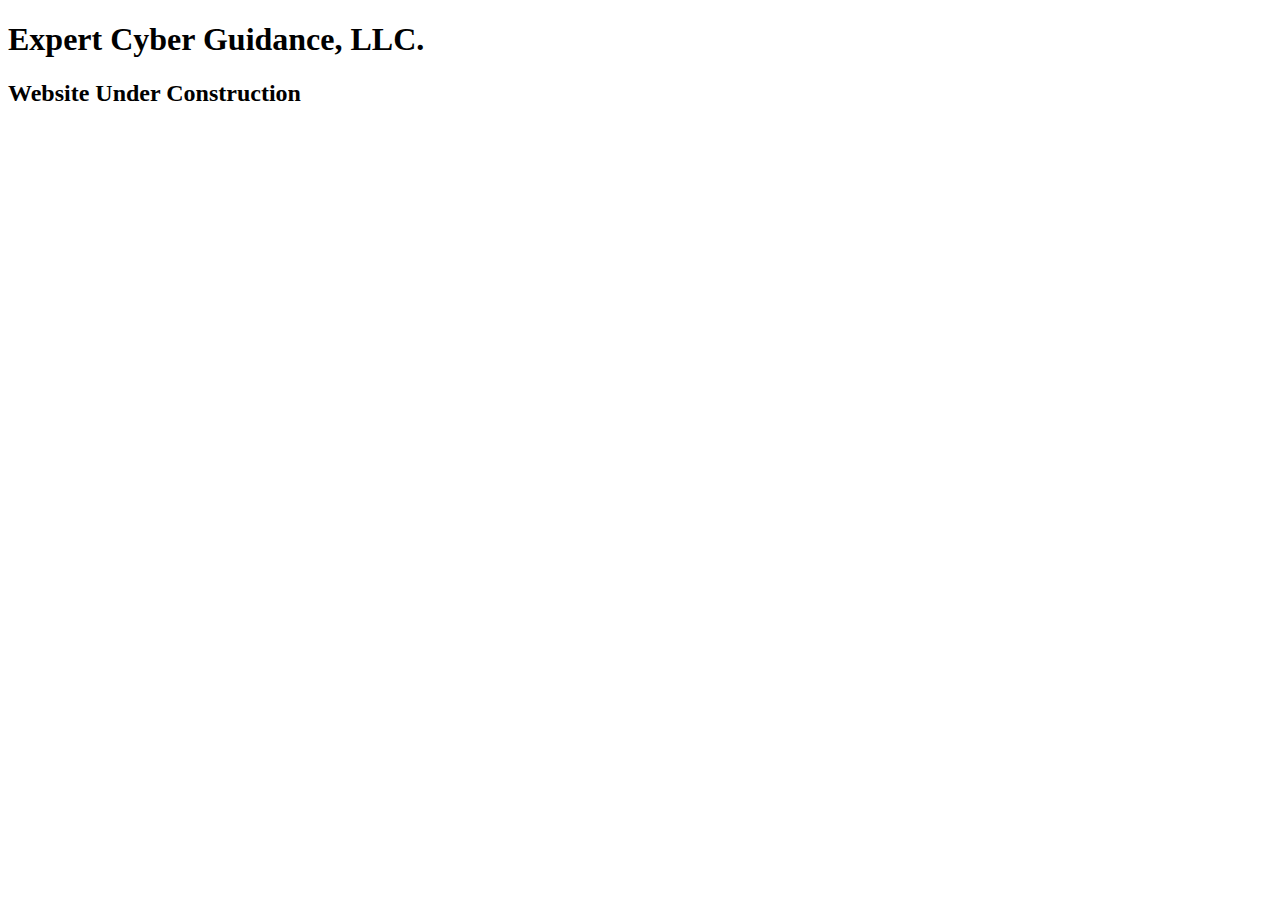
==== index.html @ 35cfee70 "Project Creation" ====
<!DOCTYPE html>
<html lang="en">
<head>
    <meta charset="UTF-8">
    <title>Expert Cyber Guidance</title>
</head>

<body>
<h1>Expert Cyber Guidance, LLC.</h1>
<h2>Website Under Construction</h2>

</body>
</html>
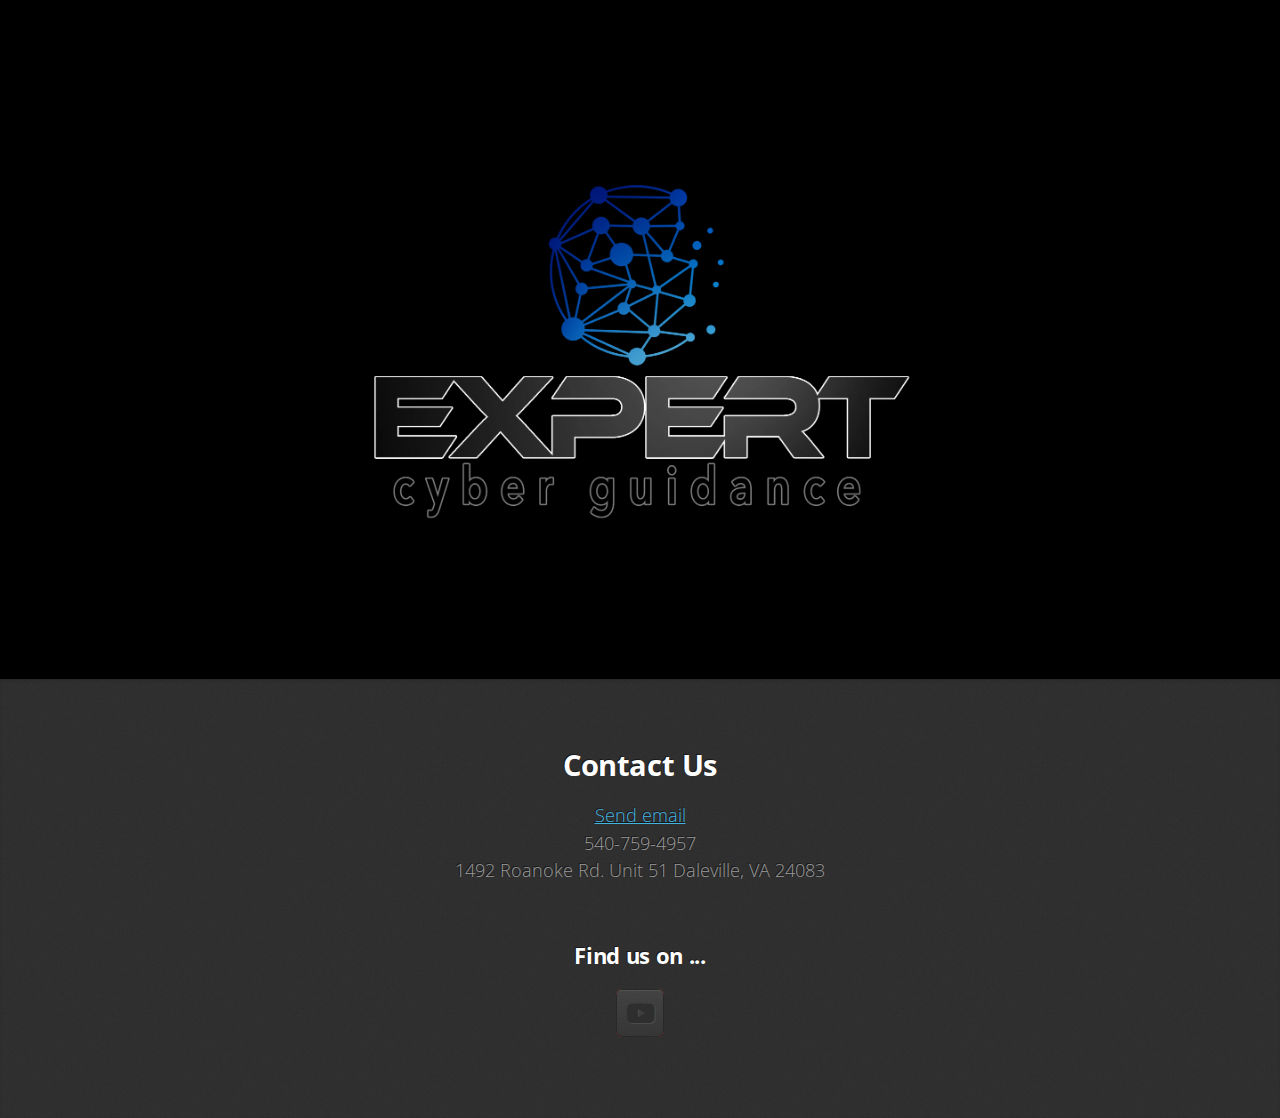
==== commit a9d28646: "Base page" ====
--- a/index.html
+++ b/index.html
@@ -1,13 +1,125 @@
-<!DOCTYPE html>
-<html lang="en">
-<head>
-    <meta charset="UTF-8">
-    <title>Expert Cyber Guidance</title>
-</head>
+<!DOCTYPE HTML>
 
-<body>
-<h1>Expert Cyber Guidance, LLC.</h1>
-<h2>Website Under Construction</h2>
+<html>
+	<head>
+		<title>Miniport by HTML5 UP</title>
+		<meta charset="utf-8" />
+		<meta name="viewport" content="width=device-width, initial-scale=1, user-scalable=no" />
+		<link rel="stylesheet" href="assets/css/main.css" />
+	</head>
+	<body class="is-preload" style="background-color:black">
 
-</body>
+		<!-- Nav -->
+<!--
+			<nav id="nav">
+				<ul class="container">
+					<li><a href="#top">Top</a></li>
+					<li><a href="#portfolio">Portfolio</a></li>
+					<li><a href="#contact">Contact</a></li>
+				</ul>
+			</nav>
+-->
+		<!-- Home -->
+			<article id="top" class="wrapper style1" style="background-color:black">
+
+				<div>
+					<div>
+						<span><img class="logo" src="images/ECG LOGO.png" alt=""/></span>
+						</div>
+					</div>
+				</div>
+			</article>
+
+		<!-- Portfolio
+			<article id="portfolio" class="wrapper style3">
+				<div class="container">
+					<header>
+						<h2>Our Services</h2>
+						<p>Proin odio consequat  sapien vestibulum consequat lorem dolore feugiat.</p>
+					</header>
+					<div class="row">
+						<div class="col-4 col-6-medium col-12-small">
+							<article class="box style2">
+								<a href="#" class="image featured"><img src="images/pic01.jpg" alt="" /></a>
+								<h3><a href="#">Magna feugiat</a></h3>
+								<p>Ornare nulla proin odio consequat.</p>
+							</article>
+						</div>
+						<div class="col-4 col-6-medium col-12-small">
+							<article class="box style2">
+								<a href="#" class="image featured"><img src="images/pic02.jpg" alt="" /></a>
+								<h3><a href="#">Veroeros primis</a></h3>
+								<p>Ornare nulla proin odio consequat.</p>
+							</article>
+						</div>
+						<div class="col-4 col-6-medium col-12-small">
+							<article class="box style2">
+								<a href="#" class="image featured"><img src="images/pic03.jpg" alt="" /></a>
+								<h3><a href="#">Lorem ipsum</a></h3>
+								<p>Ornare nulla proin odio consequat.</p>
+							</article>
+						</div>
+						<div class="col-4 col-6-medium col-12-small">
+							<article class="box style2">
+								<a href="#" class="image featured"><img src="images/pic04.jpg" alt="" /></a>
+								<h3><a href="#">Tempus dolore</a></h3>
+								<p>Ornare nulla proin odio consequat.</p>
+							</article>
+						</div>
+						<div class="col-4 col-6-medium col-12-small">
+							<article class="box style2">
+								<a href="#" class="image featured"><img src="images/pic05.jpg" alt="" /></a>
+								<h3><a href="#">Feugiat aliquam</a></h3>
+								<p>Ornare nulla proin odio consequat.</p>
+							</article>
+						</div>
+						<div class="col-4 col-6-medium col-12-small">
+							<article class="box style2">
+								<a href="#" class="image featured"><img src="images/pic06.jpg" alt="" /></a>
+								<h3><a href="#">Sed amet ornare</a></h3>
+								<p>Ornare nulla proin odio consequat.</p>
+							</article>
+						</div>
+					</div>
+					<footer>
+						<p>Lorem ipsum dolor sit sapien vestibulum ipsum primis?</p>
+					</footer>
+				</div>
+			</article>
+		-->
+		<!-- Contact -->
+			<article id="contact" class="wrapper style4">
+				<div class="container medium">
+					<header>
+						<h2>Contact Us</h2>
+						<p><a href="mailto:jamie@expertcyberguidance.com">Send email</a></p>
+						<p>540-759-4957</p>
+						<p>1492 Roanoke Rd. Unit 51 Daleville, VA 24083</p>
+					</header>
+				</div>
+
+						<div class="col-12">
+
+							<h3>Find us on ...</h3>
+							<ul class="social">
+							<!--
+								<li><a href="#" class="icon brands fa-twitter"><span class="label">Twitter</span></a></li>
+								<li><a href="#" class="icon brands fa-facebook-f"><span class="label">Facebook</span></a></li>
+								<li><a href="#" class="icon brands fa-linkedin-in"><span class="label">LinkedIn</span></a></li>
+							-->
+								<li><a href="https://www.youtube.com/channel/UCfuzb3WgeQIlKe7DHvBgZ2g" class="icon brands fa-youtube"><span class="label">YouTube</span></a></li>
+							</ul>
+
+						</div>
+			</article>
+
+		<!-- Scripts -->
+			<script src="assets/js/jquery.min.js"></script>
+			<script src="assets/js/jquery.scrolly.min.js"></script>
+			<script src="assets/js/browser.min.js"></script>
+			<script src="assets/js/breakpoints.min.js"></script>
+			<script src="assets/js/util.js"></script>
+			<script src="assets/js/main.js"></script>
+
+	</body>
 </html>--- a/assets/css/main.css
+++ b/assets/css/main.css
@@ -0,0 +1,2451 @@
+@import url("https://fonts.googleapis.com/css?family=Open+Sans:300,300italic,600,600italic,700");
+@import url("fontawesome-all.min.css");
+
+/*
+	Miniport by HTML5 UP
+	html5up.net | @ajlkn
+	Free for personal and commercial use under the CCA 3.0 license (html5up.net/license)
+*/
+
+html, body, div, span, applet, object,
+iframe, h1, h2, h3, h4, h5, h6, p, blockquote,
+pre, a, abbr, acronym, address, big, cite,
+code, del, dfn, em, img, ins, kbd, q, s, samp,
+small, strike, strong, sub, sup, tt, var, b,
+u, i, center, dl, dt, dd, ol, ul, li, fieldset,
+form, label, legend, table, caption, tbody,
+tfoot, thead, tr, th, td, article, aside,
+canvas, details, embed, figure, figcaption,
+footer, header, hgroup, menu, nav, output, ruby,
+section, summary, time, mark, audio, video {
+	margin: 0;
+	padding: 0;
+	border: 0;
+	font-size: 100%;
+	font: inherit;
+	vertical-align: baseline;}
+
+article, aside, details, figcaption, figure,
+footer, header, hgroup, menu, nav, section {
+	display: block;}
+
+body {
+	line-height: 1;
+}
+
+ol, ul {
+	list-style: none;
+}
+
+blockquote, q {
+	quotes: none;
+}
+
+	blockquote:before, blockquote:after, q:before, q:after {
+		content: '';
+		content: none;
+	}
+
+table {
+	border-collapse: collapse;
+	border-spacing: 0;
+}
+
+body {
+	-webkit-text-size-adjust: none;
+}
+
+mark {
+	background-color: transparent;
+	color: inherit;
+}
+
+input::-moz-focus-inner {
+	border: 0;
+	padding: 0;
+}
+
+input, select, textarea {
+	-moz-appearance: none;
+	-webkit-appearance: none;
+	-ms-appearance: none;
+	appearance: none;
+}
+
+/* Basic */
+
+	html {
+		box-sizing: border-box;
+	}
+
+	*, *:before, *:after {
+		box-sizing: inherit;
+	}
+
+	body {
+		padding-top: 3.5em;
+	}
+
+		body.is-preload *, body.is-preload *:before, body.is-preload *:after {
+			-moz-animation: none !important;
+			-webkit-animation: none !important;
+			-ms-animation: none !important;
+			animation: none !important;
+			-moz-transition: none !important;
+			-webkit-transition: none !important;
+			-ms-transition: none !important;
+			transition: none !important;
+		}
+
+	body, input, textarea, select {
+		font-family: 'Open Sans', sans-serif;
+		line-height: 1.85em;
+		color: #888;
+		font-weight: 300;
+		font-size: 13pt;
+	}
+
+	a {
+		-moz-transition: color .2s ease-in-out;
+		-webkit-transition: color .2s ease-in-out;
+		-ms-transition: color .2s ease-in-out;
+		transition: color .2s ease-in-out;
+		color: #43B3E0;
+		text-decoration: underline;
+	}
+
+		a:hover {
+			color: #43bff0 !important;
+		}
+
+		a img {
+			border: 0;
+		}
+
+	b, strong {
+		font-weight: 600;
+		color: #3e3e3e;
+	}
+
+	i, em {
+		font-style: italic;
+	}
+
+	sub {
+		position: relative;
+		top: 0.5em;
+		font-size: 0.8em;
+	}
+
+	sup {
+		position: relative;
+		top: -0.5em;
+		font-size: 0.8em;
+	}
+
+	blockquote {
+		border-left: solid 0.75em #eee;
+		padding: 1em 0 1em 1.5em;
+		font-style: italic;
+	}
+
+	h1, h2, h3, h4, h5, h6 {
+		color: #3e3e3e;
+		margin: 0 0 0.75em 0;
+	}
+
+	h1 a, h2 a, h3 a, h4 a, h5 a, h6 a {
+		text-decoration: none;
+		color: inherit;
+	}
+
+	h2, h3, h4, h5, h6 {
+		font-weight: 700;
+	}
+
+	h1 {
+		font-size: 3.25em;
+		letter-spacing: -0.025em;
+		font-weight: 300;
+	}
+
+		h1 strong {
+			font-weight: 700;
+		}
+
+	h2 {
+		font-size: 2em;
+		letter-spacing: -0.015em;
+	}
+
+	h3 {
+		font-size: 1.5em;
+		letter-spacing: -0.015em;
+	}
+
+	em, i {
+		font-style: italic;
+	}
+
+	br.clear {
+		clear: both;
+	}
+
+	hr {
+		border: 0;
+		border-top: solid 1px #444;
+		border-top-color: rgba(0, 0, 0, 0.35);
+		box-shadow: 0px 1px 0px 0px rgba(255, 255, 255, 0.1);
+		height: 1px;
+		margin: 3em 0;
+	}
+
+	p, ul, ol, dl, table {
+		margin-bottom: 2em;
+	}
+
+	header {
+		margin: 0 0 3em 0;
+	}
+
+		header > p {
+			font-size: 1.25em;
+			margin: 0;
+		}
+
+	footer {
+		margin: 3em 0 0 0;
+	}
+
+		footer > p {
+			font-size: 1.25em;
+		}
+
+/* Container */
+
+	.container {
+		margin: 0 auto;
+		max-width: calc(100% - 50px);
+		width: 1200px;
+	}
+
+		.container.medium {
+			width: 900px;
+		}
+
+		@media screen and (max-width: 1680px) {
+
+			.container {
+				width: 1200px;
+			}
+
+				.container.medium {
+					width: 900px;
+				}
+
+		}
+
+		@media screen and (max-width: 1280px) {
+
+			.container {
+				width: 960px;
+			}
+
+				.container.medium {
+					width: 720px;
+				}
+
+		}
+
+		@media screen and (max-width: 980px) {
+
+			.container {
+				width: 100%;
+			}
+
+				.container.medium {
+					width: 75%;
+				}
+
+		}
+
+		@media screen and (max-width: 736px) {
+
+			.container {
+				width: 100%;
+				max-width: calc(100% - 30px);
+			}
+
+				.container.medium {
+					width: 100%;
+				}
+
+		}
+
+/* Row */
+
+	.row {
+		display: flex;
+		flex-wrap: wrap;
+		box-sizing: border-box;
+		align-items: stretch;
+	}
+
+		.row > * {
+			box-sizing: border-box;
+		}
+
+		.row.gtr-uniform > * > :last-child {
+			margin-bottom: 0;
+		}
+
+		.row.aln-left {
+			justify-content: flex-start;
+		}
+
+		.row.aln-center {
+			justify-content: center;
+		}
+
+		.row.aln-right {
+			justify-content: flex-end;
+		}
+
+		.row.aln-top {
+			align-items: flex-start;
+		}
+
+		.row.aln-middle {
+			align-items: center;
+		}
+
+		.row.aln-bottom {
+			align-items: flex-end;
+		}
+
+		.row > .imp {
+			order: -1;
+		}
+
+		.row > .col-1 {
+			width: 8.33333%;
+		}
+
+		.row > .off-1 {
+			margin-left: 8.33333%;
+		}
+
+		.row > .col-2 {
+			width: 16.66667%;
+		}
+
+		.row > .off-2 {
+			margin-left: 16.66667%;
+		}
+
+		.row > .col-3 {
+			width: 25%;
+		}
+
+		.row > .off-3 {
+			margin-left: 25%;
+		}
+
+		.row > .col-4 {
+			width: 33.33333%;
+		}
+
+		.row > .off-4 {
+			margin-left: 33.33333%;
+		}
+
+		.row > .col-5 {
+			width: 41.66667%;
+		}
+
+		.row > .off-5 {
+			margin-left: 41.66667%;
+		}
+
+		.row > .col-6 {
+			width: 50%;
+		}
+
+		.row > .off-6 {
+			margin-left: 50%;
+		}
+
+		.row > .col-7 {
+			width: 58.33333%;
+		}
+
+		.row > .off-7 {
+			margin-left: 58.33333%;
+		}
+
+		.row > .col-8 {
+			width: 66.66667%;
+		}
+
+		.row > .off-8 {
+			margin-left: 66.66667%;
+		}
+
+		.row > .col-9 {
+			width: 75%;
+		}
+
+		.row > .off-9 {
+			margin-left: 75%;
+		}
+
+		.row > .col-10 {
+			width: 83.33333%;
+		}
+
+		.row > .off-10 {
+			margin-left: 83.33333%;
+		}
+
+		.row > .col-11 {
+			width: 91.66667%;
+		}
+
+		.row > .off-11 {
+			margin-left: 91.66667%;
+		}
+
+		.row > .col-12 {
+			width: 100%;
+		}
+
+		.row > .off-12 {
+			margin-left: 100%;
+		}
+
+		.row.gtr-0 {
+			margin-top: 0px;
+			margin-left: 0px;
+		}
+
+			.row.gtr-0 > * {
+				padding: 0px 0 0 0px;
+			}
+
+			.row.gtr-0.gtr-uniform {
+				margin-top: 0px;
+			}
+
+				.row.gtr-0.gtr-uniform > * {
+					padding-top: 0px;
+				}
+
+		.row.gtr-25 {
+			margin-top: -6.25px;
+			margin-left: -6.25px;
+		}
+
+			.row.gtr-25 > * {
+				padding: 6.25px 0 0 6.25px;
+			}
+
+			.row.gtr-25.gtr-uniform {
+				margin-top: -6.25px;
+			}
+
+				.row.gtr-25.gtr-uniform > * {
+					padding-top: 6.25px;
+				}
+
+		.row.gtr-50 {
+			margin-top: -12.5px;
+			margin-left: -12.5px;
+		}
+
+			.row.gtr-50 > * {
+				padding: 12.5px 0 0 12.5px;
+			}
+
+			.row.gtr-50.gtr-uniform {
+				margin-top: -12.5px;
+			}
+
+				.row.gtr-50.gtr-uniform > * {
+					padding-top: 12.5px;
+				}
+
+		.row {
+			margin-top: -25px;
+			margin-left: -25px;
+		}
+
+			.row > * {
+				padding: 25px 0 0 25px;
+			}
+
+			.row.gtr-uniform {
+				margin-top: -25px;
+			}
+
+				.row.gtr-uniform > * {
+					padding-top: 25px;
+				}
+
+		.row.gtr-150 {
+			margin-top: -37.5px;
+			margin-left: -37.5px;
+		}
+
+			.row.gtr-150 > * {
+				padding: 37.5px 0 0 37.5px;
+			}
+
+			.row.gtr-150.gtr-uniform {
+				margin-top: -37.5px;
+			}
+
+				.row.gtr-150.gtr-uniform > * {
+					padding-top: 37.5px;
+				}
+
+		.row.gtr-200 {
+			margin-top: -50px;
+			margin-left: -50px;
+		}
+
+			.row.gtr-200 > * {
+				padding: 50px 0 0 50px;
+			}
+
+			.row.gtr-200.gtr-uniform {
+				margin-top: -50px;
+			}
+
+				.row.gtr-200.gtr-uniform > * {
+					padding-top: 50px;
+				}
+
+		@media screen and (max-width: 1680px) {
+
+			.row {
+				display: flex;
+				flex-wrap: wrap;
+				box-sizing: border-box;
+				align-items: stretch;
+			}
+
+				.row > * {
+					box-sizing: border-box;
+				}
+
+				.row.gtr-uniform > * > :last-child {
+					margin-bottom: 0;
+				}
+
+				.row.aln-left {
+					justify-content: flex-start;
+				}
+
+				.row.aln-center {
+					justify-content: center;
+				}
+
+				.row.aln-right {
+					justify-content: flex-end;
+				}
+
+				.row.aln-top {
+					align-items: flex-start;
+				}
+
+				.row.aln-middle {
+					align-items: center;
+				}
+
+				.row.aln-bottom {
+					align-items: flex-end;
+				}
+
+				.row > .imp-xlarge {
+					order: -1;
+				}
+
+				.row > .col-1-xlarge {
+					width: 8.33333%;
+				}
+
+				.row > .off-1-xlarge {
+					margin-left: 8.33333%;
+				}
+
+				.row > .col-2-xlarge {
+					width: 16.66667%;
+				}
+
+				.row > .off-2-xlarge {
+					margin-left: 16.66667%;
+				}
+
+				.row > .col-3-xlarge {
+					width: 25%;
+				}
+
+				.row > .off-3-xlarge {
+					margin-left: 25%;
+				}
+
+				.row > .col-4-xlarge {
+					width: 33.33333%;
+				}
+
+				.row > .off-4-xlarge {
+					margin-left: 33.33333%;
+				}
+
+				.row > .col-5-xlarge {
+					width: 41.66667%;
+				}
+
+				.row > .off-5-xlarge {
+					margin-left: 41.66667%;
+				}
+
+				.row > .col-6-xlarge {
+					width: 50%;
+				}
+
+				.row > .off-6-xlarge {
+					margin-left: 50%;
+				}
+
+				.row > .col-7-xlarge {
+					width: 58.33333%;
+				}
+
+				.row > .off-7-xlarge {
+					margin-left: 58.33333%;
+				}
+
+				.row > .col-8-xlarge {
+					width: 66.66667%;
+				}
+
+				.row > .off-8-xlarge {
+					margin-left: 66.66667%;
+				}
+
+				.row > .col-9-xlarge {
+					width: 75%;
+				}
+
+				.row > .off-9-xlarge {
+					margin-left: 75%;
+				}
+
+				.row > .col-10-xlarge {
+					width: 83.33333%;
+				}
+
+				.row > .off-10-xlarge {
+					margin-left: 83.33333%;
+				}
+
+				.row > .col-11-xlarge {
+					width: 91.66667%;
+				}
+
+				.row > .off-11-xlarge {
+					margin-left: 91.66667%;
+				}
+
+				.row > .col-12-xlarge {
+					width: 100%;
+				}
+
+				.row > .off-12-xlarge {
+					margin-left: 100%;
+				}
+
+				.row.gtr-0 {
+					margin-top: 0px;
+					margin-left: 0px;
+				}
+
+					.row.gtr-0 > * {
+						padding: 0px 0 0 0px;
+					}
+
+					.row.gtr-0.gtr-uniform {
+						margin-top: 0px;
+					}
+
+						.row.gtr-0.gtr-uniform > * {
+							padding-top: 0px;
+						}
+
+				.row.gtr-25 {
+					margin-top: -6.25px;
+					margin-left: -6.25px;
+				}
+
+					.row.gtr-25 > * {
+						padding: 6.25px 0 0 6.25px;
+					}
+
+					.row.gtr-25.gtr-uniform {
+						margin-top: -6.25px;
+					}
+
+						.row.gtr-25.gtr-uniform > * {
+							padding-top: 6.25px;
+						}
+
+				.row.gtr-50 {
+					margin-top: -12.5px;
+					margin-left: -12.5px;
+				}
+
+					.row.gtr-50 > * {
+						padding: 12.5px 0 0 12.5px;
+					}
+
+					.row.gtr-50.gtr-uniform {
+						margin-top: -12.5px;
+					}
+
+						.row.gtr-50.gtr-uniform > * {
+							padding-top: 12.5px;
+						}
+
+				.row {
+					margin-top: -25px;
+					margin-left: -25px;
+				}
+
+					.row > * {
+						padding: 25px 0 0 25px;
+					}
+
+					.row.gtr-uniform {
+						margin-top: -25px;
+					}
+
+						.row.gtr-uniform > * {
+							padding-top: 25px;
+						}
+
+				.row.gtr-150 {
+					margin-top: -37.5px;
+					margin-left: -37.5px;
+				}
+
+					.row.gtr-150 > * {
+						padding: 37.5px 0 0 37.5px;
+					}
+
+					.row.gtr-150.gtr-uniform {
+						margin-top: -37.5px;
+					}
+
+						.row.gtr-150.gtr-uniform > * {
+							padding-top: 37.5px;
+						}
+
+				.row.gtr-200 {
+					margin-top: -50px;
+					margin-left: -50px;
+				}
+
+					.row.gtr-200 > * {
+						padding: 50px 0 0 50px;
+					}
+
+					.row.gtr-200.gtr-uniform {
+						margin-top: -50px;
+					}
+
+						.row.gtr-200.gtr-uniform > * {
+							padding-top: 50px;
+						}
+
+		}
+
+		@media screen and (max-width: 1280px) {
+
+			.row {
+				display: flex;
+				flex-wrap: wrap;
+				box-sizing: border-box;
+				align-items: stretch;
+			}
+
+				.row > * {
+					box-sizing: border-box;
+				}
+
+				.row.gtr-uniform > * > :last-child {
+					margin-bottom: 0;
+				}
+
+				.row.aln-left {
+					justify-content: flex-start;
+				}
+
+				.row.aln-center {
+					justify-content: center;
+				}
+
+				.row.aln-right {
+					justify-content: flex-end;
+				}
+
+				.row.aln-top {
+					align-items: flex-start;
+				}
+
+				.row.aln-middle {
+					align-items: center;
+				}
+
+				.row.aln-bottom {
+					align-items: flex-end;
+				}
+
+				.row > .imp-large {
+					order: -1;
+				}
+
+				.row > .col-1-large {
+					width: 8.33333%;
+				}
+
+				.row > .off-1-large {
+					margin-left: 8.33333%;
+				}
+
+				.row > .col-2-large {
+					width: 16.66667%;
+				}
+
+				.row > .off-2-large {
+					margin-left: 16.66667%;
+				}
+
+				.row > .col-3-large {
+					width: 25%;
+				}
+
+				.row > .off-3-large {
+					margin-left: 25%;
+				}
+
+				.row > .col-4-large {
+					width: 33.33333%;
+				}
+
+				.row > .off-4-large {
+					margin-left: 33.33333%;
+				}
+
+				.row > .col-5-large {
+					width: 41.66667%;
+				}
+
+				.row > .off-5-large {
+					margin-left: 41.66667%;
+				}
+
+				.row > .col-6-large {
+					width: 50%;
+				}
+
+				.row > .off-6-large {
+					margin-left: 50%;
+				}
+
+				.row > .col-7-large {
+					width: 58.33333%;
+				}
+
+				.row > .off-7-large {
+					margin-left: 58.33333%;
+				}
+
+				.row > .col-8-large {
+					width: 66.66667%;
+				}
+
+				.row > .off-8-large {
+					margin-left: 66.66667%;
+				}
+
+				.row > .col-9-large {
+					width: 75%;
+				}
+
+				.row > .off-9-large {
+					margin-left: 75%;
+				}
+
+				.row > .col-10-large {
+					width: 83.33333%;
+				}
+
+				.row > .off-10-large {
+					margin-left: 83.33333%;
+				}
+
+				.row > .col-11-large {
+					width: 91.66667%;
+				}
+
+				.row > .off-11-large {
+					margin-left: 91.66667%;
+				}
+
+				.row > .col-12-large {
+					width: 100%;
+				}
+
+				.row > .off-12-large {
+					margin-left: 100%;
+				}
+
+				.row.gtr-0 {
+					margin-top: 0px;
+					margin-left: 0px;
+				}
+
+					.row.gtr-0 > * {
+						padding: 0px 0 0 0px;
+					}
+
+					.row.gtr-0.gtr-uniform {
+						margin-top: 0px;
+					}
+
+						.row.gtr-0.gtr-uniform > * {
+							padding-top: 0px;
+						}
+
+				.row.gtr-25 {
+					margin-top: -6.25px;
+					margin-left: -6.25px;
+				}
+
+					.row.gtr-25 > * {
+						padding: 6.25px 0 0 6.25px;
+					}
+
+					.row.gtr-25.gtr-uniform {
+						margin-top: -6.25px;
+					}
+
+						.row.gtr-25.gtr-uniform > * {
+							padding-top: 6.25px;
+						}
+
+				.row.gtr-50 {
+					margin-top: -12.5px;
+					margin-left: -12.5px;
+				}
+
+					.row.gtr-50 > * {
+						padding: 12.5px 0 0 12.5px;
+					}
+
+					.row.gtr-50.gtr-uniform {
+						margin-top: -12.5px;
+					}
+
+						.row.gtr-50.gtr-uniform > * {
+							padding-top: 12.5px;
+						}
+
+				.row {
+					margin-top: -25px;
+					margin-left: -25px;
+				}
+
+					.row > * {
+						padding: 25px 0 0 25px;
+					}
+
+					.row.gtr-uniform {
+						margin-top: -25px;
+					}
+
+						.row.gtr-uniform > * {
+							padding-top: 25px;
+						}
+
+				.row.gtr-150 {
+					margin-top: -37.5px;
+					margin-left: -37.5px;
+				}
+
+					.row.gtr-150 > * {
+						padding: 37.5px 0 0 37.5px;
+					}
+
+					.row.gtr-150.gtr-uniform {
+						margin-top: -37.5px;
+					}
+
+						.row.gtr-150.gtr-uniform > * {
+							padding-top: 37.5px;
+						}
+
+				.row.gtr-200 {
+					margin-top: -50px;
+					margin-left: -50px;
+				}
+
+					.row.gtr-200 > * {
+						padding: 50px 0 0 50px;
+					}
+
+					.row.gtr-200.gtr-uniform {
+						margin-top: -50px;
+					}
+
+						.row.gtr-200.gtr-uniform > * {
+							padding-top: 50px;
+						}
+
+		}
+
+		@media screen and (max-width: 980px) {
+
+			.row {
+				display: flex;
+				flex-wrap: wrap;
+				box-sizing: border-box;
+				align-items: stretch;
+			}
+
+				.row > * {
+					box-sizing: border-box;
+				}
+
+				.row.gtr-uniform > * > :last-child {
+					margin-bottom: 0;
+				}
+
+				.row.aln-left {
+					justify-content: flex-start;
+				}
+
+				.row.aln-center {
+					justify-content: center;
+				}
+
+				.row.aln-right {
+					justify-content: flex-end;
+				}
+
+				.row.aln-top {
+					align-items: flex-start;
+				}
+
+				.row.aln-middle {
+					align-items: center;
+				}
+
+				.row.aln-bottom {
+					align-items: flex-end;
+				}
+
+				.row > .imp-medium {
+					order: -1;
+				}
+
+				.row > .col-1-medium {
+					width: 8.33333%;
+				}
+
+				.row > .off-1-medium {
+					margin-left: 8.33333%;
+				}
+
+				.row > .col-2-medium {
+					width: 16.66667%;
+				}
+
+				.row > .off-2-medium {
+					margin-left: 16.66667%;
+				}
+
+				.row > .col-3-medium {
+					width: 25%;
+				}
+
+				.row > .off-3-medium {
+					margin-left: 25%;
+				}
+
+				.row > .col-4-medium {
+					width: 33.33333%;
+				}
+
+				.row > .off-4-medium {
+					margin-left: 33.33333%;
+				}
+
+				.row > .col-5-medium {
+					width: 41.66667%;
+				}
+
+				.row > .off-5-medium {
+					margin-left: 41.66667%;
+				}
+
+				.row > .col-6-medium {
+					width: 50%;
+				}
+
+				.row > .off-6-medium {
+					margin-left: 50%;
+				}
+
+				.row > .col-7-medium {
+					width: 58.33333%;
+				}
+
+				.row > .off-7-medium {
+					margin-left: 58.33333%;
+				}
+
+				.row > .col-8-medium {
+					width: 66.66667%;
+				}
+
+				.row > .off-8-medium {
+					margin-left: 66.66667%;
+				}
+
+				.row > .col-9-medium {
+					width: 75%;
+				}
+
+				.row > .off-9-medium {
+					margin-left: 75%;
+				}
+
+				.row > .col-10-medium {
+					width: 83.33333%;
+				}
+
+				.row > .off-10-medium {
+					margin-left: 83.33333%;
+				}
+
+				.row > .col-11-medium {
+					width: 91.66667%;
+				}
+
+				.row > .off-11-medium {
+					margin-left: 91.66667%;
+				}
+
+				.row > .col-12-medium {
+					width: 100%;
+				}
+
+				.row > .off-12-medium {
+					margin-left: 100%;
+				}
+
+				.row.gtr-0 {
+					margin-top: 0px;
+					margin-left: 0px;
+				}
+
+					.row.gtr-0 > * {
+						padding: 0px 0 0 0px;
+					}
+
+					.row.gtr-0.gtr-uniform {
+						margin-top: 0px;
+					}
+
+						.row.gtr-0.gtr-uniform > * {
+							padding-top: 0px;
+						}
+
+				.row.gtr-25 {
+					margin-top: -6.25px;
+					margin-left: -6.25px;
+				}
+
+					.row.gtr-25 > * {
+						padding: 6.25px 0 0 6.25px;
+					}
+
+					.row.gtr-25.gtr-uniform {
+						margin-top: -6.25px;
+					}
+
+						.row.gtr-25.gtr-uniform > * {
+							padding-top: 6.25px;
+						}
+
+				.row.gtr-50 {
+					margin-top: -12.5px;
+					margin-left: -12.5px;
+				}
+
+					.row.gtr-50 > * {
+						padding: 12.5px 0 0 12.5px;
+					}
+
+					.row.gtr-50.gtr-uniform {
+						margin-top: -12.5px;
+					}
+
+						.row.gtr-50.gtr-uniform > * {
+							padding-top: 12.5px;
+						}
+
+				.row {
+					margin-top: -25px;
+					margin-left: -25px;
+				}
+
+					.row > * {
+						padding: 25px 0 0 25px;
+					}
+
+					.row.gtr-uniform {
+						margin-top: -25px;
+					}
+
+						.row.gtr-uniform > * {
+							padding-top: 25px;
+						}
+
+				.row.gtr-150 {
+					margin-top: -37.5px;
+					margin-left: -37.5px;
+				}
+
+					.row.gtr-150 > * {
+						padding: 37.5px 0 0 37.5px;
+					}
+
+					.row.gtr-150.gtr-uniform {
+						margin-top: -37.5px;
+					}
+
+						.row.gtr-150.gtr-uniform > * {
+							padding-top: 37.5px;
+						}
+
+				.row.gtr-200 {
+					margin-top: -50px;
+					margin-left: -50px;
+				}
+
+					.row.gtr-200 > * {
+						padding: 50px 0 0 50px;
+					}
+
+					.row.gtr-200.gtr-uniform {
+						margin-top: -50px;
+					}
+
+						.row.gtr-200.gtr-uniform > * {
+							padding-top: 50px;
+						}
+
+		}
+
+		@media screen and (max-width: 736px) {
+
+			.row {
+				display: flex;
+				flex-wrap: wrap;
+				box-sizing: border-box;
+				align-items: stretch;
+			}
+
+				.row > * {
+					box-sizing: border-box;
+				}
+
+				.row.gtr-uniform > * > :last-child {
+					margin-bottom: 0;
+				}
+
+				.row.aln-left {
+					justify-content: flex-start;
+				}
+
+				.row.aln-center {
+					justify-content: center;
+				}
+
+				.row.aln-right {
+					justify-content: flex-end;
+				}
+
+				.row.aln-top {
+					align-items: flex-start;
+				}
+
+				.row.aln-middle {
+					align-items: center;
+				}
+
+				.row.aln-bottom {
+					align-items: flex-end;
+				}
+
+				.row > .imp-small {
+					order: -1;
+				}
+
+				.row > .col-1-small {
+					width: 8.33333%;
+				}
+
+				.row > .off-1-small {
+					margin-left: 8.33333%;
+				}
+
+				.row > .col-2-small {
+					width: 16.66667%;
+				}
+
+				.row > .off-2-small {
+					margin-left: 16.66667%;
+				}
+
+				.row > .col-3-small {
+					width: 25%;
+				}
+
+				.row > .off-3-small {
+					margin-left: 25%;
+				}
+
+				.row > .col-4-small {
+					width: 33.33333%;
+				}
+
+				.row > .off-4-small {
+					margin-left: 33.33333%;
+				}
+
+				.row > .col-5-small {
+					width: 41.66667%;
+				}
+
+				.row > .off-5-small {
+					margin-left: 41.66667%;
+				}
+
+				.row > .col-6-small {
+					width: 50%;
+				}
+
+				.row > .off-6-small {
+					margin-left: 50%;
+				}
+
+				.row > .col-7-small {
+					width: 58.33333%;
+				}
+
+				.row > .off-7-small {
+					margin-left: 58.33333%;
+				}
+
+				.row > .col-8-small {
+					width: 66.66667%;
+				}
+
+				.row > .off-8-small {
+					margin-left: 66.66667%;
+				}
+
+				.row > .col-9-small {
+					width: 75%;
+				}
+
+				.row > .off-9-small {
+					margin-left: 75%;
+				}
+
+				.row > .col-10-small {
+					width: 83.33333%;
+				}
+
+				.row > .off-10-small {
+					margin-left: 83.33333%;
+				}
+
+				.row > .col-11-small {
+					width: 91.66667%;
+				}
+
+				.row > .off-11-small {
+					margin-left: 91.66667%;
+				}
+
+				.row > .col-12-small {
+					width: 100%;
+				}
+
+				.row > .off-12-small {
+					margin-left: 100%;
+				}
+
+				.row.gtr-0 {
+					margin-top: 0px;
+					margin-left: 0px;
+				}
+
+					.row.gtr-0 > * {
+						padding: 0px 0 0 0px;
+					}
+
+					.row.gtr-0.gtr-uniform {
+						margin-top: 0px;
+					}
+
+						.row.gtr-0.gtr-uniform > * {
+							padding-top: 0px;
+						}
+
+				.row.gtr-25 {
+					margin-top: -3.75px;
+					margin-left: -3.75px;
+				}
+
+					.row.gtr-25 > * {
+						padding: 3.75px 0 0 3.75px;
+					}
+
+					.row.gtr-25.gtr-uniform {
+						margin-top: -3.75px;
+					}
+
+						.row.gtr-25.gtr-uniform > * {
+							padding-top: 3.75px;
+						}
+
+				.row.gtr-50 {
+					margin-top: -7.5px;
+					margin-left: -7.5px;
+				}
+
+					.row.gtr-50 > * {
+						padding: 7.5px 0 0 7.5px;
+					}
+
+					.row.gtr-50.gtr-uniform {
+						margin-top: -7.5px;
+					}
+
+						.row.gtr-50.gtr-uniform > * {
+							padding-top: 7.5px;
+						}
+
+				.row {
+					margin-top: -15px;
+					margin-left: -15px;
+				}
+
+					.row > * {
+						padding: 15px 0 0 15px;
+					}
+
+					.row.gtr-uniform {
+						margin-top: -15px;
+					}
+
+						.row.gtr-uniform > * {
+							padding-top: 15px;
+						}
+
+				.row.gtr-150 {
+					margin-top: -22.5px;
+					margin-left: -22.5px;
+				}
+
+					.row.gtr-150 > * {
+						padding: 22.5px 0 0 22.5px;
+					}
+
+					.row.gtr-150.gtr-uniform {
+						margin-top: -22.5px;
+					}
+
+						.row.gtr-150.gtr-uniform > * {
+							padding-top: 22.5px;
+						}
+
+				.row.gtr-200 {
+					margin-top: -30px;
+					margin-left: -30px;
+				}
+
+					.row.gtr-200 > * {
+						padding: 30px 0 0 30px;
+					}
+
+					.row.gtr-200.gtr-uniform {
+						margin-top: -30px;
+					}
+
+						.row.gtr-200.gtr-uniform > * {
+							padding-top: 30px;
+						}
+
+		}
+
+/* Form */
+
+	form label {
+		color: #3e3e3e;
+		font-weight: 700;
+		display: block;
+		margin: 0 0 0.5em 0;
+	}
+
+	form input[type=text],
+	form input[type=email],
+	form input[type=password],
+	form select,
+	form textarea {
+		-moz-transition: background .2s ease-in-out, box-shadow .2s ease-in-out;
+		-webkit-transition: background .2s ease-in-out, box-shadow .2s ease-in-out;
+		-ms-transition: background .2s ease-in-out, box-shadow .2s ease-in-out;
+		transition: background .2s ease-in-out, box-shadow .2s ease-in-out;
+		-webkit-appearance: none;
+		display: block;
+		border: 0;
+		padding: 0.75em;
+		font-size: 1em;
+		border-radius: 8px;
+		border: solid 1px #ddd;
+		background: #fff;
+		color: #bbb;
+		box-shadow: inset 0px 2px 3px 1px rgba(0, 0, 0, 0.05), 0px 1px 0px 0px rgba(255, 255, 255, 0.025);
+		width: 100%;
+	}
+
+		form input[type=text]:focus,
+		form input[type=email]:focus,
+		form input[type=password]:focus,
+		form select:focus,
+		form textarea:focus {
+			background: #fafafa;
+			box-shadow: inset 0px 2px 5px 0px rgba(0, 0, 0, 0.05), 0px 1px 0px 0px rgba(255, 255, 255, 0.025), inset 0px 0px 2px 1px #43bff0;
+		}
+
+	form textarea {
+		height: 15em;
+	}
+
+	form .actions:last-child {
+		margin-bottom: 0;
+	}
+
+	form ::-webkit-input-placeholder {
+		color: #555 !important;
+	}
+
+	form :-moz-placeholder {
+		color: #555 !important;
+	}
+
+	form ::-moz-placeholder {
+		color: #555 !important;
+	}
+
+	form :-ms-input-placeholder {
+		color: #555 !important;
+	}
+
+	form ::-moz-focus-inner {
+		border: 0;
+	}
+
+/* Tables */
+
+	table {
+		width: 100%;
+	}
+
+		table.default {
+			width: 100%;
+		}
+
+			table.default tr {
+				border-top: solid 1px #eee;
+			}
+
+				table.default tr:first-child {
+					border-top: 0;
+				}
+
+			table.default td {
+				padding: 0.5em 1em 0.5em 1em;
+			}
+
+			table.default th {
+				text-align: left;
+				padding: 0.5em 1em 0.5em 1em;
+				font-weight: 600;
+				margin: 0 0 1em 0;
+			}
+
+			table.default thead {
+				background: #4f4f4f;
+				color: #fff;
+			}
+
+/* Section/Article */
+
+	section, article {
+		margin-bottom: 3em;
+	}
+
+	section > :last-child,
+	article > :last-child,
+	section:last-child,
+	article:last-child {
+		margin-bottom: 0;
+	}
+
+/* Image */
+
+	.image {
+		display: inline-block;
+		position: relative;
+	}
+
+		.image img {
+			display: block;
+			width: 100%;
+		}
+
+		.image.fit {
+			display: block;
+			width: 100%;
+		}
+
+		.image.featured {
+			display: block;
+			width: 100%;
+			margin: 0 0 2em 0;
+		}
+
+		.image.left {
+			float: left;
+			margin: 0 2em 2em 0;
+		}
+
+		.image.centered {
+			display: block;
+			margin: 0 0 2em 0;
+		}
+
+			.image.centered img {
+				margin: 0 auto;
+				width: auto;
+			}
+		.logo {
+              display: block;
+              margin-left: auto;
+              margin-right: auto;
+              width: 50%;
+        }
+
+/* Button */
+
+	input[type="button"],
+	input[type="submit"],
+	input[type="reset"],
+	button,
+	.button {
+		background-image: url("images/bg.png"), -moz-linear-gradient(top, rgba(0, 0, 0, 0), rgba(0, 0, 0, 0.2));
+		background-image: url("images/bg.png"), -webkit-linear-gradient(top, rgba(0, 0, 0, 0), rgba(0, 0, 0, 0.2));
+		background-image: url("images/bg.png"), -ms-linear-gradient(top, rgba(0, 0, 0, 0), rgba(0, 0, 0, 0.2));
+		background-image: url("images/bg.png"), linear-gradient(top, rgba(0, 0, 0, 0), rgba(0, 0, 0, 0.2));
+		-moz-transition: background-color .2s ease-in-out;
+		-webkit-transition: background-color .2s ease-in-out;
+		-ms-transition: background-color .2s ease-in-out;
+		transition: background-color .2s ease-in-out;
+		-webkit-appearance: none;
+		position: relative;
+		display: inline-block;
+		color: #fff !important;
+		text-decoration: none;
+		font-weight: 700;
+		border: 0;
+		outline: 0;
+		cursor: pointer;
+		border-radius: 8px;
+		text-shadow: -1px -1px 0.5px rgba(0, 0, 0, 0.5);
+		overflow: hidden;
+		box-shadow: inset 0px 0px 0px 1px rgba(0, 0, 0, 0.5), inset 0px 2px 1px 0px rgba(255, 255, 255, 0.75);
+		background-color: #43B3E0;
+		padding: 1em 2.35em 1em 2.35em;
+		font-size: 1.1em;
+		max-width: 24em;
+	}
+
+		input[type="button"]:hover,
+		input[type="submit"]:hover,
+		input[type="reset"]:hover,
+		button:hover,
+		.button:hover {
+			background-color: #43bff0;
+			color: #fff !important;
+		}
+
+		input[type="button"]:active,
+		input[type="submit"]:active,
+		input[type="reset"]:active,
+		button:active,
+		.button:active {
+			background-color: #3BA8D3;
+			top: 1px;
+		}
+
+		input[type="button"].large,
+		input[type="submit"].large,
+		input[type="reset"].large,
+		button.large,
+		.button.large {
+			font-size: 1.5em;
+			letter-spacing: -0.025em;
+		}
+
+		input[type="button"].alt,
+		input[type="submit"].alt,
+		input[type="reset"].alt,
+		button.alt,
+		.button.alt {
+			background-color: #444;
+			box-shadow: inset 0px 0px 0px 1px #242424, inset 0px 2px 1px 0px rgba(255, 255, 255, 0.2);
+		}
+
+			input[type="button"].alt:hover,
+			input[type="submit"].alt:hover,
+			input[type="reset"].alt:hover,
+			button.alt:hover,
+			.button.alt:hover {
+				background-color: #4f4f4f;
+				color: #fff !important;
+			}
+
+			input[type="button"].alt:active,
+			input[type="submit"].alt:active,
+			input[type="reset"].alt:active,
+			button.alt:active,
+			.button.alt:active {
+				background-color: #3f3f3f;
+			}
+
+/* List */
+
+	ul {
+		list-style: disc;
+		padding-left: 1em;
+	}
+
+		ul li {
+			padding-left: 0.5em;
+		}
+
+	ol {
+		list-style: decimal;
+		padding-left: 1.25em;
+	}
+
+		ol li {
+			padding-left: 0.25em;
+		}
+
+/* Social */
+
+	ul.social {
+		cursor: default;
+		margin: 0;
+		list-style: none;
+		padding-left: 0;
+	}
+
+		ul.social li {
+			position: relative;
+			display: inline-block;
+			margin: 0.25em;
+			top: 0;
+			padding-left: 0;
+		}
+
+			ul.social li a {
+				-moz-transition: top .2s ease-in-out;
+				-webkit-transition: top .2s ease-in-out;
+				-ms-transition: top .2s ease-in-out;
+				transition: top .2s ease-in-out;
+				display: block;
+				width: 48px;
+				height: 48px;
+				border-radius: 6px;
+				top: 0;
+				position: relative;
+			}
+
+				ul.social li a:before {
+					background-image: url("images/bg.png"), -moz-linear-gradient(top, rgba(0, 0, 0, 0), rgba(0, 0, 0, 0.2));
+					background-image: url("images/bg.png"), -webkit-linear-gradient(top, rgba(0, 0, 0, 0), rgba(0, 0, 0, 0.2));
+					background-image: url("images/bg.png"), -ms-linear-gradient(top, rgba(0, 0, 0, 0), rgba(0, 0, 0, 0.2));
+					background-image: url("images/bg.png"), linear-gradient(top, rgba(0, 0, 0, 0), rgba(0, 0, 0, 0.2));
+					-moz-transition: background-color .2s ease-in-out;
+					-webkit-transition: background-color .2s ease-in-out;
+					-ms-transition: background-color .2s ease-in-out;
+					transition: background-color .2s ease-in-out;
+					background-color: #444;
+					border-radius: 6px;
+					box-shadow: inset 0px 0px 0px 1px #282828, inset 0px 2px 1px 0px rgba(255, 255, 255, 0.1);
+					color: #2E2E2E !important;
+					display: block;
+					font-size: 26px;
+					height: 48px;
+					line-height: 48px;
+					text-align: center;
+					outline: 0;
+					overflow: hidden;
+					text-shadow: 1px 1px 0px rgba(255, 255, 255, 0.1);
+					width: 48px;
+				}
+
+				ul.social li a.fa-twitter {
+					background-color: #2DAAE4;
+				}
+
+				ul.social li a.fa-facebook-f {
+					background-color: #3C5A98;
+				}
+
+				ul.social li a.fa-dribbble {
+					background-color: #C4376B;
+				}
+
+				ul.social li a.fa-linkedin-in {
+					background-color: #006599;
+				}
+
+				ul.social li a.fa-tumblr {
+					background-color: #51718A;
+				}
+
+				ul.social li a.fa-google-plus {
+					background-color: #DA2713;
+				}
+
+				ul.social li a.fa-github {
+					background-color: #FAFAFA;
+				}
+
+				ul.social li a.fa-rss {
+					background-color: #F2600B;
+				}
+
+				ul.social li a.fa-instagram {
+					background-color: #E0D7C8;
+				}
+
+				ul.social li a.fa-foursquare {
+					background-color: #39A3D4;
+				}
+
+				ul.social li a.fa-skype {
+					background-color: #10BEF1;
+				}
+
+				ul.social li a.fa-soundcloud {
+					background-color: #FE5419;
+				}
+
+				ul.social li a.fa-youtube {
+					background-color: #BF2E25;
+				}
+
+				ul.social li a.fa-blogger {
+					background-color: #FF6501;
+				}
+
+				ul.social li a.fa-flickr {
+					background-color: #0062DB;
+				}
+
+				ul.social li a.fa-vimeo {
+					background-color: #4C8AB0;
+				}
+
+				ul.social li a:hover {
+					top: -5px;
+				}
+
+					ul.social li a:hover:before {
+						background-color: transparent;
+					}
+
+/* Actions */
+
+	ul.actions {
+		list-style: none;
+		padding-left: 0;
+	}
+
+		ul.actions li {
+			display: inline-block;
+			margin: 0 0 0 1em;
+			padding-left: 0;
+		}
+
+			ul.actions li:first-child {
+				margin-left: 0;
+			}
+
+/* Box */
+
+	.box {
+		background: #fff;
+		box-shadow: inset 0px 0px 0px 1px rgba(0, 0, 0, 0.15), 0px 2px 3px 0px rgba(0, 0, 0, 0.1);
+		text-align: center;
+		padding: 2em;
+	}
+
+		.box.style1 {
+			padding: 3em 2em 3.5em 2em;
+		}
+
+			.box.style1 h3 {
+				margin-bottom: 0.5em;
+			}
+
+		.box.style2 h3 {
+			margin-bottom: 0.25em;
+		}
+
+		.box.style2 .image {
+			position: relative;
+			left: 2em;
+			top: 2em;
+			margin: -4em 0 4em -4em;
+			width: auto;
+		}
+
+/* Icons */
+
+	.icon {
+		text-decoration: none;
+		text-decoration: none;
+	}
+
+		.icon:before {
+			-moz-osx-font-smoothing: grayscale;
+			-webkit-font-smoothing: antialiased;
+			display: inline-block;
+			font-style: normal;
+			font-variant: normal;
+			text-rendering: auto;
+			line-height: 1;
+			text-transform: none !important;
+			font-family: 'Font Awesome 5 Free';
+			font-weight: 400;
+		}
+
+		.icon:before {
+			font-size: 1.25em;
+		}
+
+		.icon > .label {
+			display: none;
+		}
+
+		.icon.solid:before {
+			font-weight: 900;
+		}
+
+		.icon.brands:before {
+			font-family: 'Font Awesome 5 Brands';
+		}
+
+		.icon.featured {
+			color: #EA8A95;
+			display: block;
+			margin: 0 0 1.5em 0;
+			cursor: default;
+		}
+
+			.icon.featured:before {
+				font-size: 6em;
+			}
+
+/* Wrappers */
+
+	.wrapper {
+		background-image: url("images/bg.png");
+		box-shadow: inset 0px 1px 0px 0px rgba(0, 0, 0, 0.05), inset 0px 2px 3px 0px rgba(0, 0, 0, 0.1);
+		padding: 8em 0 8em 0;
+		text-align: center;
+	}
+
+		.wrapper.style1 {
+			background-image: none;
+			background-color: #fff;
+		}
+
+		.wrapper.style2 {
+			background-color: #fafafa;
+			text-shadow: 1px 1px 0px #fff;
+		}
+
+		.wrapper.style3 {
+			background-color: #f4f4f4;
+			text-shadow: 1px 1px 0px #fff;
+		}
+
+		.wrapper.style4 {
+			background-color: #303030;
+			color: #999;
+			text-shadow: -1px -1px 0px #181818;
+		}
+
+			.wrapper.style4 h1, .wrapper.style4 h2, .wrapper.style4 h3, .wrapper.style4 h4, .wrapper.style4 h5, .wrapper.style4 h6 {
+				color: #fff;
+			}
+
+			.wrapper.style4 form input[type=text],
+			.wrapper.style4 form input[type=password],
+			.wrapper.style4 form select,
+			.wrapper.style4 form textarea {
+				border: none;
+				background: #282828;
+			}
+
+				.wrapper.style4 form input[type=text]:focus,
+				.wrapper.style4 form input[type=password]:focus,
+				.wrapper.style4 form select:focus,
+				.wrapper.style4 form textarea:focus {
+					background: #252525;
+				}
+
+/* Nav */
+
+	#nav {
+		background-color: #282828;
+		text-align: center;
+		position: fixed;
+		left: 0;
+		top: 0;
+		width: 100%;
+		z-index: 10000;
+		cursor: default;
+		height: 3.5em;
+		line-height: 3.5em;
+	}
+
+		#nav ul {
+			margin-bottom: 0;
+			list-style: none;
+			padding-left: 0;
+		}
+
+		#nav li {
+			display: inline-block;
+			padding-left: 0;
+		}
+
+		#nav a {
+			-moz-transition: background-color .2s ease-in-out;
+			-webkit-transition: background-color .2s ease-in-out;
+			-ms-transition: background-color .2s ease-in-out;
+			transition: background-color .2s ease-in-out;
+			position: relative;
+			display: block;
+			color: #fff;
+			text-decoration: none;
+			outline: 0;
+			font-weight: 600;
+			border-radius: 8px;
+			color: #fff;
+			height: 2.5em;
+			line-height: 2.5em;
+			padding: 0 1.25em;
+		}
+
+			#nav a:hover {
+				color: #fff !important;
+				background: #383838;
+			}
+
+			#nav a.active {
+				background: #484848;
+			}
+
+				#nav a.active:before {
+					content: '';
+					display: block;
+					position: absolute;
+					bottom: -0.6em;
+					left: 50%;
+					margin-left: -0.75em;
+					border-left: solid 0.75em transparent;
+					border-right: solid 0.75em transparent;
+					border-top: solid 0.6em #282828;
+				}
+
+/* Articles */
+
+	body > article {
+		margin-bottom: 0;
+	}
+
+	#top {
+		padding: 10em 0 10em 0;
+		text-align: left;
+	}
+
+		#top .image {
+			border-radius: 100%;
+			width: 20em;
+			height: 20em;
+			margin: 0;
+		}
+
+			#top .image img {
+				border-radius: 100%;
+			}
+
+		#top h1 {
+			margin-top: 0.35em;
+		}
+
+		#top p {
+			font-size: 1.5em;
+			line-height: 1.75em;
+		}
+
+			#top p a {
+				color: inherit;
+			}
+
+	#contact footer {
+		font-size: 0.9em;
+	}
+
+/* Copyright */
+
+	#copyright {
+		color: #666;
+		font-size: 1em;
+		line-height: 1em;
+		list-style: none;
+		padding-left: 0;
+		margin-bottom: 0;
+	}
+
+		#copyright li {
+			display: inline-block;
+			border-left: solid 1px rgba(0, 0, 0, 0.5);
+			box-shadow: -1px 0px 0px 0px rgba(255, 255, 255, 0.1);
+			padding: 0 0 0 1em;
+			margin: 0 0 0 1em;
+		}
+
+			#copyright li:first-child {
+				border: 0;
+				box-shadow: none;
+				padding-left: 0;
+				margin-left: 0;
+			}
+
+		#copyright a {
+			-moz-transition: color .2s ease-in-out;
+			-webkit-transition: color .2s ease-in-out;
+			-ms-transition: color .2s ease-in-out;
+			transition: color .2s ease-in-out;
+			color: inherit;
+		}
+
+			#copyright a:hover {
+				color: #777;
+			}
+
+/* Large */
+
+	@media screen and (max-width: 1280px) {
+
+		/* Basic */
+
+			body {
+				font-size: 11pt;
+			}
+
+			input, textarea, select {
+				font-size: 11pt;
+			}
+
+			header {
+				margin: 0 0 4em 0;
+			}
+
+		/* Wrappers */
+
+			.wrapper {
+				padding: 5em 0 5em 0;
+				text-align: center;
+			}
+
+				.wrapper.style4 .row-special {
+					margin: 2em 0 0 0;
+					padding: 2em 0 2em 0;
+				}
+
+		/* Articles */
+
+			#top {
+				padding: 8em 0;
+			}
+
+				#top .image {
+					width: 24em;
+					height: 24em;
+					margin: 0;
+				}
+
+	}
+
+/* Medium */
+
+	@media screen and (max-width: 980px) {
+
+		/* Articles */
+
+			#top {
+				text-align: center;
+				padding: 5em 0;
+			}
+
+				#top .image {
+					margin: 0 auto 2em auto;
+				}
+
+	}
+
+/* Small */
+
+	@media screen and (max-width: 736px) {
+
+		/* Basic */
+
+			body {
+				padding-top: 44px;
+			}
+
+			body, input, textarea, select {
+				line-height: 1.75em;
+				font-size: 10pt;
+				letter-spacing: 0;
+			}
+
+			h1, h2, h3, h4, h5, h6 {
+				font-size: 1.25em;
+				margin: 0 0 0.4em 0;
+			}
+
+			h1 {
+				font-size: 2.25em;
+				line-height: 1.25em;
+			}
+
+			header {
+				margin: 0 0 2em 0;
+			}
+
+				header > p {
+					font-size: 1.25em;
+				}
+
+			footer {
+				margin: 2.5em 0 0 0;
+			}
+
+				footer > p {
+					font-size: 1.25em;
+				}
+
+			hr {
+				margin: 1.5em 0 2em 0;
+			}
+
+		/* Section/Article */
+
+			section, article {
+				clear: both;
+			}
+
+		/* Button */
+
+			input[type="button"],
+			input[type="submit"],
+			input[type="reset"],
+			button,
+			.button {
+				text-align: center;
+				font-size: 1.2em;
+				width: 100%;
+				padding: 1em 0 1em 0;
+			}
+
+				input[type="button"].large,
+				input[type="submit"].large,
+				input[type="reset"].large,
+				button.large,
+				.button.large {
+					font-size: 1.2em;
+					letter-spacing: 0;
+				}
+
+		/* Social */
+
+			ul.social {
+				padding: 1em 0.5em 0 0.5em;
+			}
+
+				ul.social li {
+					margin: 0.5em 0.5em 0.5em 0.5em;
+				}
+
+					ul.social li a {
+						top: 0 !important;
+					}
+
+						ul.social li a:before {
+							background-color: transparent !important;
+						}
+
+		/* Actions */
+
+			ul.actions {
+				margin: 0;
+			}
+
+				ul.actions li {
+					display: block;
+					margin: 15px 0 0 0;
+				}
+
+					ul.actions li:first-child {
+						margin-top: 0;
+					}
+
+		/* Box */
+
+			.box {
+				padding: 30px 20px 30px 20px;
+				margin: 0 0 20px 0 !important;
+			}
+
+				.box h3 {
+					margin-bottom: 0.25em;
+				}
+
+				.box .image.centered {
+					margin-bottom: 1em;
+				}
+
+				.box .image.featured {
+					position: relative;
+					left: 20px;
+					top: 20px;
+					margin: -50px 0 50px -40px;
+					width: auto;
+				}
+
+				.box.style1 {
+					max-width: 32em;
+					margin-left: auto !important;
+					margin-right: auto !important;
+				}
+
+				.box.style2 {
+					max-width: 32em;
+					margin-left: auto !important;
+					margin-right: auto !important;
+				}
+
+		/* Wrappers */
+
+			.wrapper {
+				padding: 3em 0;
+				text-align: center;
+			}
+
+		/* Nav */
+
+			#nav {
+				height: 44px;
+				line-height: 44px;
+			}
+
+				#nav a {
+					padding: 0 0.75em;
+					height: inherit;
+					line-height: inherit;
+					border-radius: 0;
+				}
+
+					#nav a:hover {
+						background-color: transparent;
+					}
+
+		/* Articles */
+
+			#top {
+				padding: 3em 0;
+			}
+
+				#top .image {
+					width: 15em;
+					height: 15em;
+					margin-bottom: 0;
+				}
+
+				#top p {
+					font-size: 1em;
+				}
+
+			#contact footer {
+				margin: 0;
+			}
+
+		/* Copyright */
+
+			#copyright {
+				font-size: 1em;
+				margin: 0;
+			}
+
+				#copyright li {
+					display: block;
+					margin: 1em 0 0 0;
+					padding: 0;
+					box-shadow: none;
+					border-left: 0;
+				}
+
+					#copyright li:first-child {
+						margin-top: 0;
+					}
+
+	}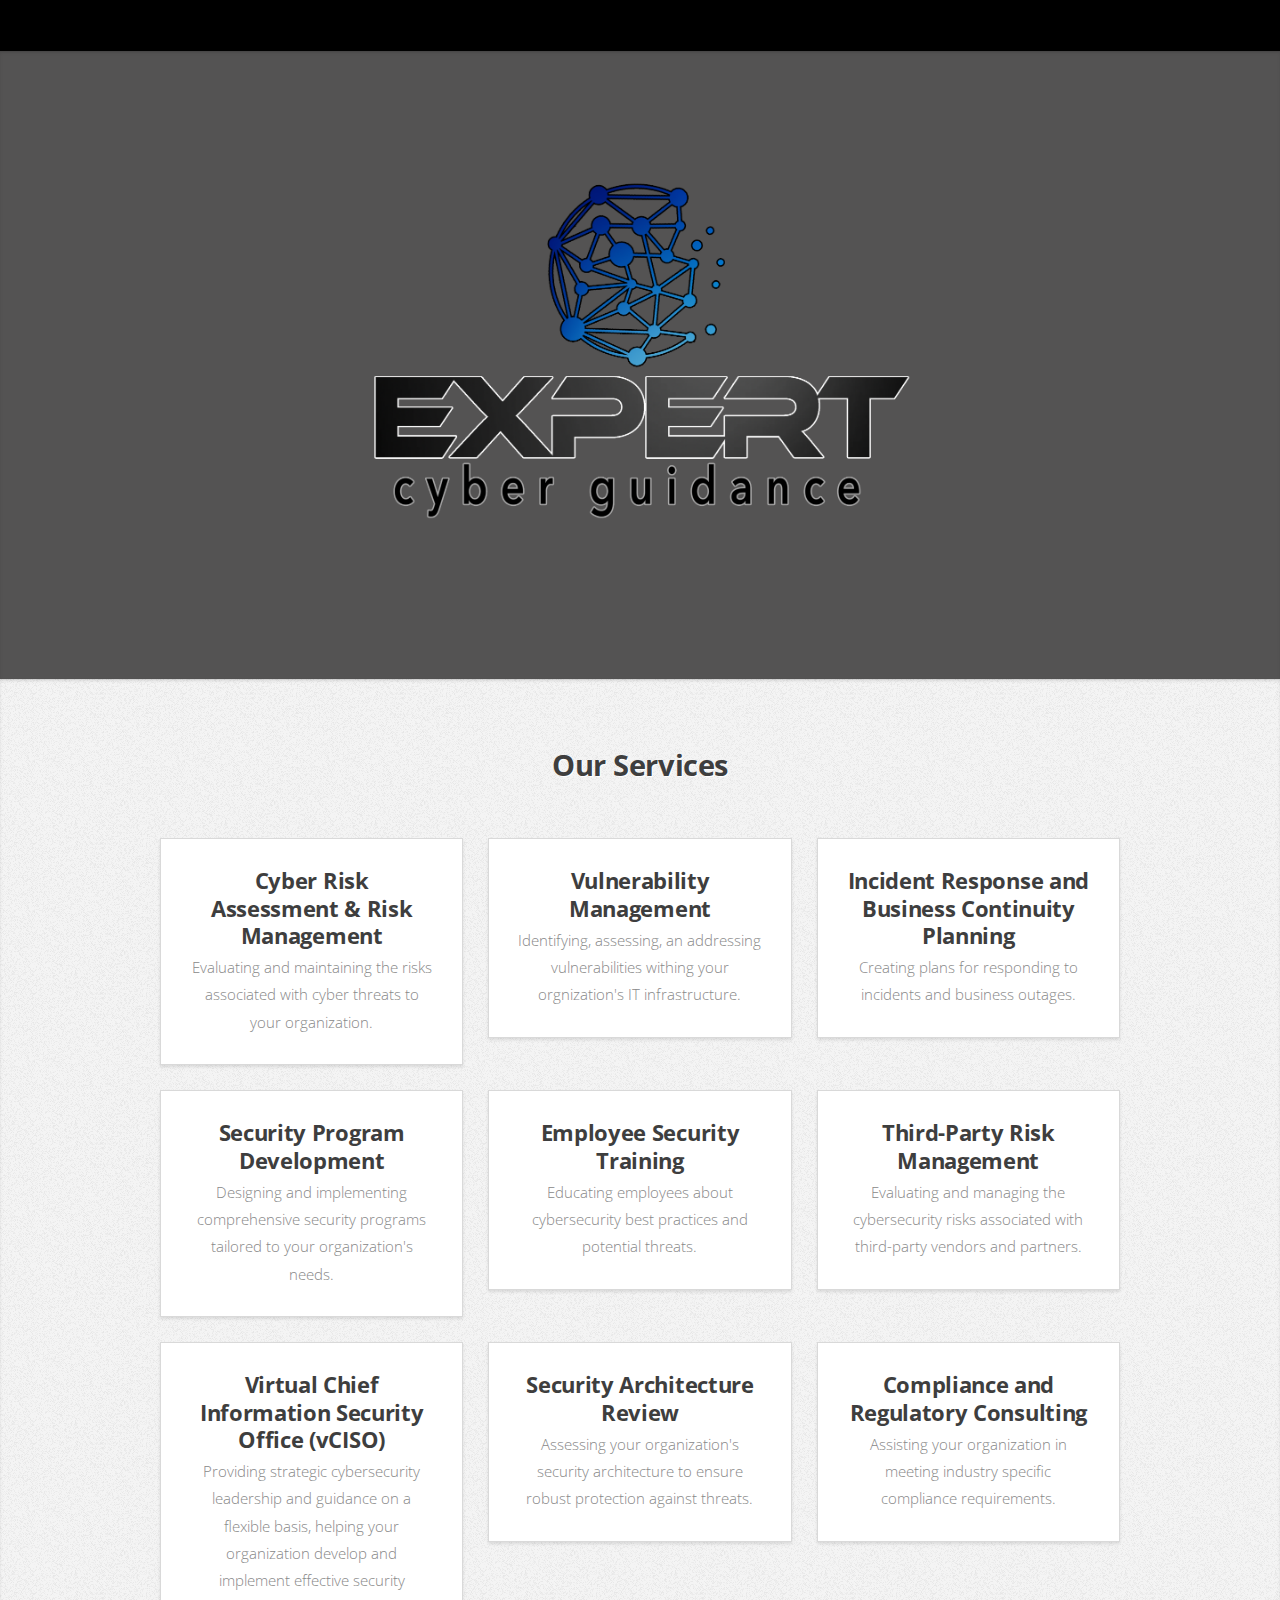
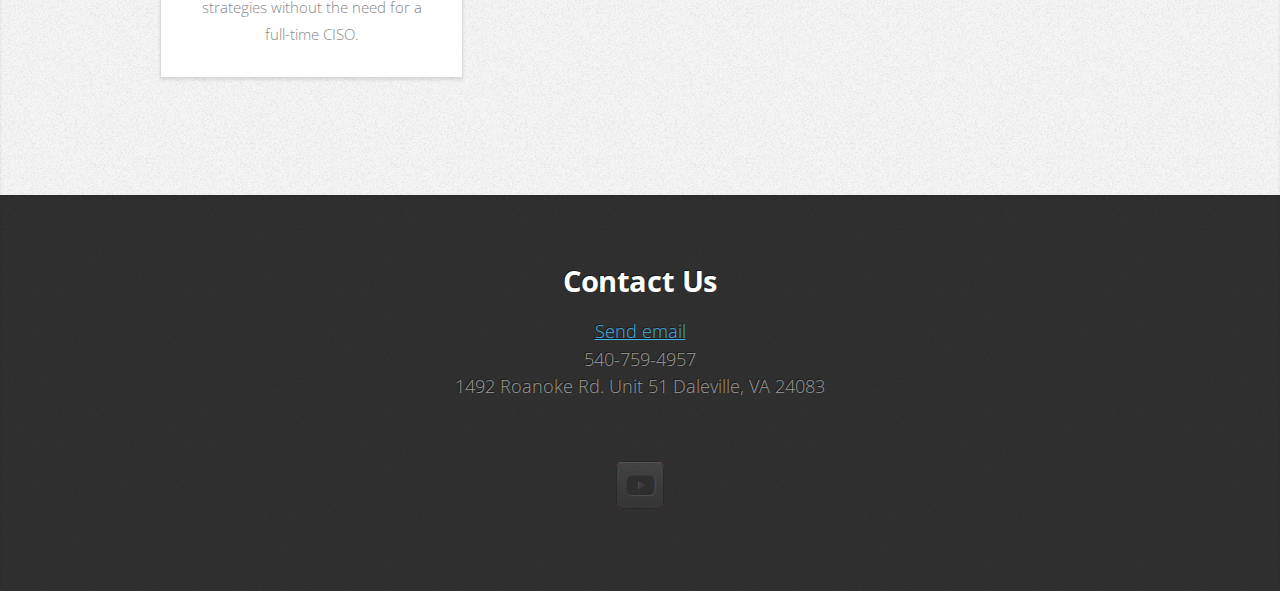
==== commit eeac3448: "Updated HTML Title" ====
--- a/index.html
+++ b/index.html
@@ -2,7 +2,7 @@
 
 <html>
 	<head>
-		<title>Miniport by HTML5 UP</title>
+		<title>Expert Cyber Guidance, LLC</title>
 		<meta charset="utf-8" />
 		<meta name="viewport" content="width=device-width, initial-scale=1, user-scalable=no" />
 		<link rel="stylesheet" href="assets/css/main.css" />
@@ -20,7 +20,7 @@
 			</nav>
 -->
 		<!-- Home -->
-			<article id="top" class="wrapper style1" style="background-color:black">
+			<article id="top" class="wrapper style1" style="background-color:#545353">
 
 				<div>
 					<div>
@@ -30,63 +30,94 @@
 				</div>
 			</article>
 
-		<!-- Portfolio
+		<!-- Portfolio -->
 			<article id="portfolio" class="wrapper style3">
 				<div class="container">
 					<header>
 						<h2>Our Services</h2>
-						<p>Proin odio consequat  sapien vestibulum consequat lorem dolore feugiat.</p>
 					</header>
 					<div class="row">
 						<div class="col-4 col-6-medium col-12-small">
 							<article class="box style2">
-								<a href="#" class="image featured"><img src="images/pic01.jpg" alt="" /></a>
-								<h3><a href="#">Magna feugiat</a></h3>
-								<p>Ornare nulla proin odio consequat.</p>
+								<a class="image featured"><img src="images/pic01.jpg" alt="" /></a>
+								<h3>Cyber Risk Assessment & Risk Management</h3>
+								<p>Evaluating and maintaining the risks associated with cyber threats to your organization.</p>
 							</article>
 						</div>
 						<div class="col-4 col-6-medium col-12-small">
 							<article class="box style2">
 								<a href="#" class="image featured"><img src="images/pic02.jpg" alt="" /></a>
-								<h3><a href="#">Veroeros primis</a></h3>
-								<p>Ornare nulla proin odio consequat.</p>
+								<h3>Vulnerability Management</h3>
+								<p>Identifying, assessing, an addressing vulnerabilities withing your orgnization's IT infrastructure.</p>
 							</article>
 						</div>
 						<div class="col-4 col-6-medium col-12-small">
 							<article class="box style2">
-								<a href="#" class="image featured"><img src="images/pic03.jpg" alt="" /></a>
-								<h3><a href="#">Lorem ipsum</a></h3>
-								<p>Ornare nulla proin odio consequat.</p>
+								<a class="image featured"><img src="images/pic03.jpg" alt="" /></a>
+								<h3>Incident Response and Business Continuity Planning</h3>
+								<p>Creating plans for responding to incidents and business outages.</p>
 							</article>
 						</div>
 						<div class="col-4 col-6-medium col-12-small">
 							<article class="box style2">
-								<a href="#" class="image featured"><img src="images/pic04.jpg" alt="" /></a>
-								<h3><a href="#">Tempus dolore</a></h3>
-								<p>Ornare nulla proin odio consequat.</p>
+								<a class="image featured"><img src="images/pic04.jpg" alt="" /></a>
+								<h3>Security Program Development</h3>
+								<p>Designing and implementing comprehensive security programs tailored to your organization's needs.</p>
 							</article>
 						</div>
 						<div class="col-4 col-6-medium col-12-small">
 							<article class="box style2">
-								<a href="#" class="image featured"><img src="images/pic05.jpg" alt="" /></a>
-								<h3><a href="#">Feugiat aliquam</a></h3>
-								<p>Ornare nulla proin odio consequat.</p>
+								<a class="image featured"><img src="images/pic05.jpg" alt="" /></a>
+								<h3>Employee Security Training</h3>
+								<p>Educating employees about cybersecurity best practices and potential threats.</p>
 							</article>
 						</div>
 						<div class="col-4 col-6-medium col-12-small">
 							<article class="box style2">
-								<a href="#" class="image featured"><img src="images/pic06.jpg" alt="" /></a>
-								<h3><a href="#">Sed amet ornare</a></h3>
-								<p>Ornare nulla proin odio consequat.</p>
+								<a class="image featured"><img src="images/pic06.jpg" alt="" /></a>
+								<h3>Third-Party Risk Management</h3>
+								<p>Evaluating and managing the cybersecurity risks associated with third-party vendors and partners.</p>
 							</article>
 						</div>
+
+						<div class="col-4 col-6-medium col-12-small">
+							<article class="box style2">
+								<a class="image featured"><img src="images/pic01.jpg" alt="" /></a>
+								<h3>Virtual Chief Information Security Office (vCISO)</h3>
+								<p>Providing strategic cybersecurity leadership and guidance on a flexible basis,
+									helping your organization develop and implement effective security strategies
+									without the need for a full-time CISO.
+								</p>
+							</article>
+						</div>
+
+						<div class="col-4 col-6-medium col-12-small">
+							<article class="box style2">
+								<a class="image featured"><img src="images/pic01.jpg" alt="" /></a>
+								<h3>Security Architecture Review</h3>
+								<p>Assessing your organization's security architecture to ensure robust protection
+									against threats.</p>
+							</article>
+						</div>
+
+						<div class="col-4 col-6-medium col-12-small">
+							<article class="box style2">
+								<a class="image featured"><img src="images/pic01.jpg" alt="" /></a>
+								<h3>Compliance and Regulatory Consulting</h3>
+								<p>Assisting your organization in meeting industry specific compliance requirements.</p>
+							</article>
+						</div>
+
+
+
+
+
 					</div>
 					<footer>
-						<p>Lorem ipsum dolor sit sapien vestibulum ipsum primis?</p>
 					</footer>
 				</div>
 			</article>
-		-->
+
 		<!-- Contact -->
 			<article id="contact" class="wrapper style4">
 				<div class="container medium">
@@ -100,7 +131,7 @@
 
 						<div class="col-12">
 
-							<h3>Find us on ...</h3>
+							<!-- <h3>Find us on ...</h3> -->
 							<ul class="social">
 							<!--
 								<li><a href="#" class="icon brands fa-twitter"><span class="label">Twitter</span></a></li>
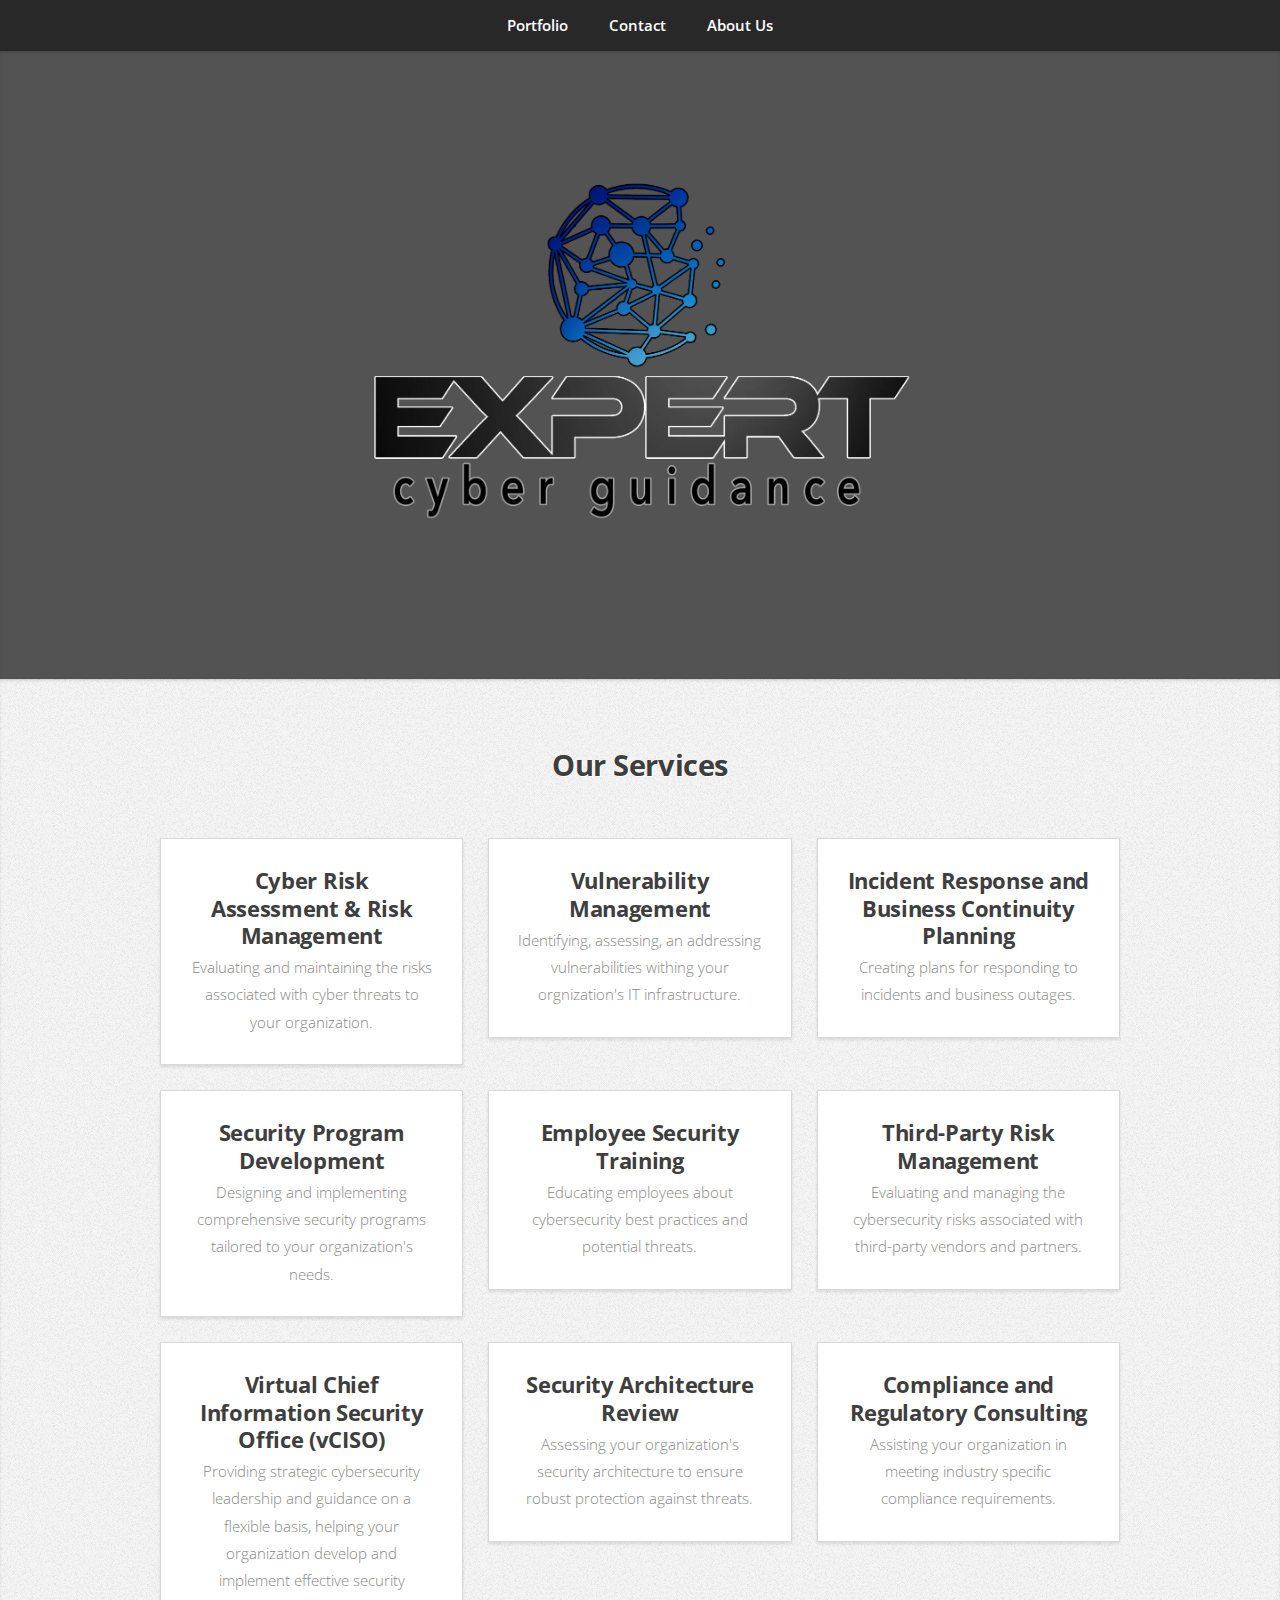
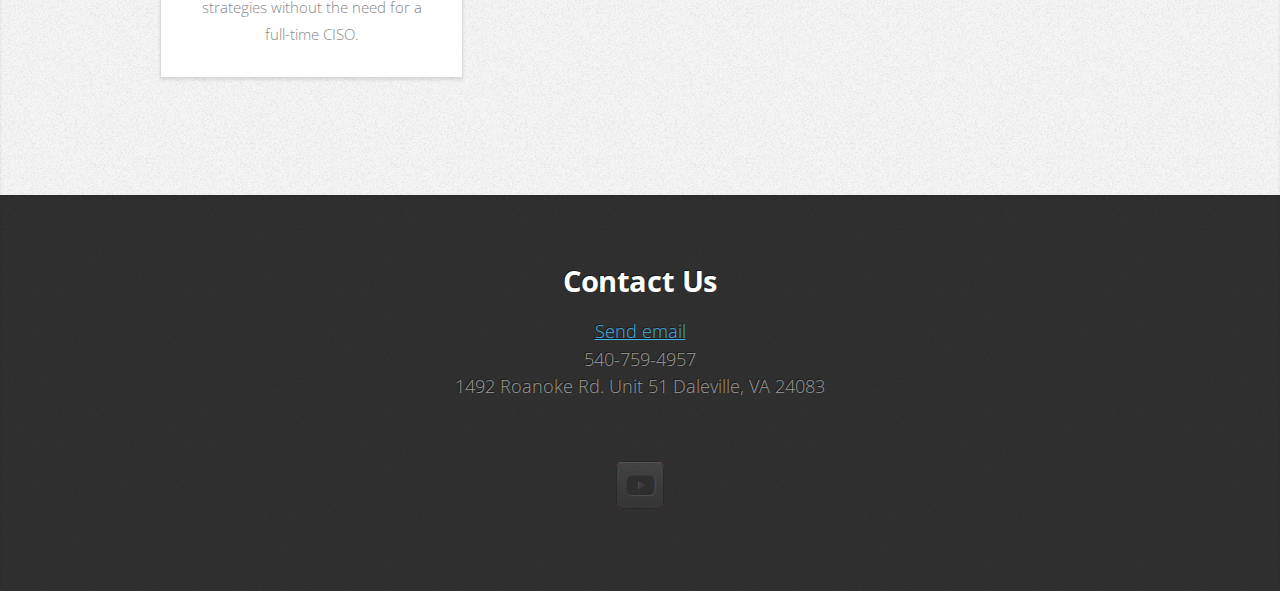
==== commit 737471c5: "About Us page & navigation links" ====
--- a/index.html
+++ b/index.html
@@ -10,15 +10,15 @@
 	<body class="is-preload" style="background-color:black">
 
 		<!-- Nav -->
-<!--
+
 			<nav id="nav">
 				<ul class="container">
-					<li><a href="#top">Top</a></li>
-					<li><a href="#portfolio">Portfolio</a></li>
+					<li><a href="#services">Portfolio</a></li>
 					<li><a href="#contact">Contact</a></li>
+					<li><a href="about.html">About Us</a></li>
 				</ul>
 			</nav>
--->
+
 		<!-- Home -->
 			<article id="top" class="wrapper style1" style="background-color:#545353">
 
@@ -31,7 +31,7 @@
 			</article>
 
 		<!-- Portfolio -->
-			<article id="portfolio" class="wrapper style3">
+			<article id="services" class="wrapper style3">
 				<div class="container">
 					<header>
 						<h2>Our Services</h2>
@@ -39,42 +39,36 @@
 					<div class="row">
 						<div class="col-4 col-6-medium col-12-small">
 							<article class="box style2">
-								<a class="image featured"><img src="images/pic01.jpg" alt="" /></a>
 								<h3>Cyber Risk Assessment & Risk Management</h3>
 								<p>Evaluating and maintaining the risks associated with cyber threats to your organization.</p>
 							</article>
 						</div>
 						<div class="col-4 col-6-medium col-12-small">
 							<article class="box style2">
-								<a href="#" class="image featured"><img src="images/pic02.jpg" alt="" /></a>
 								<h3>Vulnerability Management</h3>
 								<p>Identifying, assessing, an addressing vulnerabilities withing your orgnization's IT infrastructure.</p>
 							</article>
 						</div>
 						<div class="col-4 col-6-medium col-12-small">
 							<article class="box style2">
-								<a class="image featured"><img src="images/pic03.jpg" alt="" /></a>
 								<h3>Incident Response and Business Continuity Planning</h3>
 								<p>Creating plans for responding to incidents and business outages.</p>
 							</article>
 						</div>
 						<div class="col-4 col-6-medium col-12-small">
 							<article class="box style2">
-								<a class="image featured"><img src="images/pic04.jpg" alt="" /></a>
 								<h3>Security Program Development</h3>
 								<p>Designing and implementing comprehensive security programs tailored to your organization's needs.</p>
 							</article>
 						</div>
 						<div class="col-4 col-6-medium col-12-small">
 							<article class="box style2">
-								<a class="image featured"><img src="images/pic05.jpg" alt="" /></a>
 								<h3>Employee Security Training</h3>
 								<p>Educating employees about cybersecurity best practices and potential threats.</p>
 							</article>
 						</div>
 						<div class="col-4 col-6-medium col-12-small">
 							<article class="box style2">
-								<a class="image featured"><img src="images/pic06.jpg" alt="" /></a>
 								<h3>Third-Party Risk Management</h3>
 								<p>Evaluating and managing the cybersecurity risks associated with third-party vendors and partners.</p>
 							</article>
@@ -82,7 +76,6 @@
 
 						<div class="col-4 col-6-medium col-12-small">
 							<article class="box style2">
-								<a class="image featured"><img src="images/pic01.jpg" alt="" /></a>
 								<h3>Virtual Chief Information Security Office (vCISO)</h3>
 								<p>Providing strategic cybersecurity leadership and guidance on a flexible basis,
 									helping your organization develop and implement effective security strategies
@@ -93,7 +86,6 @@
 
 						<div class="col-4 col-6-medium col-12-small">
 							<article class="box style2">
-								<a class="image featured"><img src="images/pic01.jpg" alt="" /></a>
 								<h3>Security Architecture Review</h3>
 								<p>Assessing your organization's security architecture to ensure robust protection
 									against threats.</p>
@@ -102,7 +94,6 @@
 
 						<div class="col-4 col-6-medium col-12-small">
 							<article class="box style2">
-								<a class="image featured"><img src="images/pic01.jpg" alt="" /></a>
 								<h3>Compliance and Regulatory Consulting</h3>
 								<p>Assisting your organization in meeting industry specific compliance requirements.</p>
 							</article>
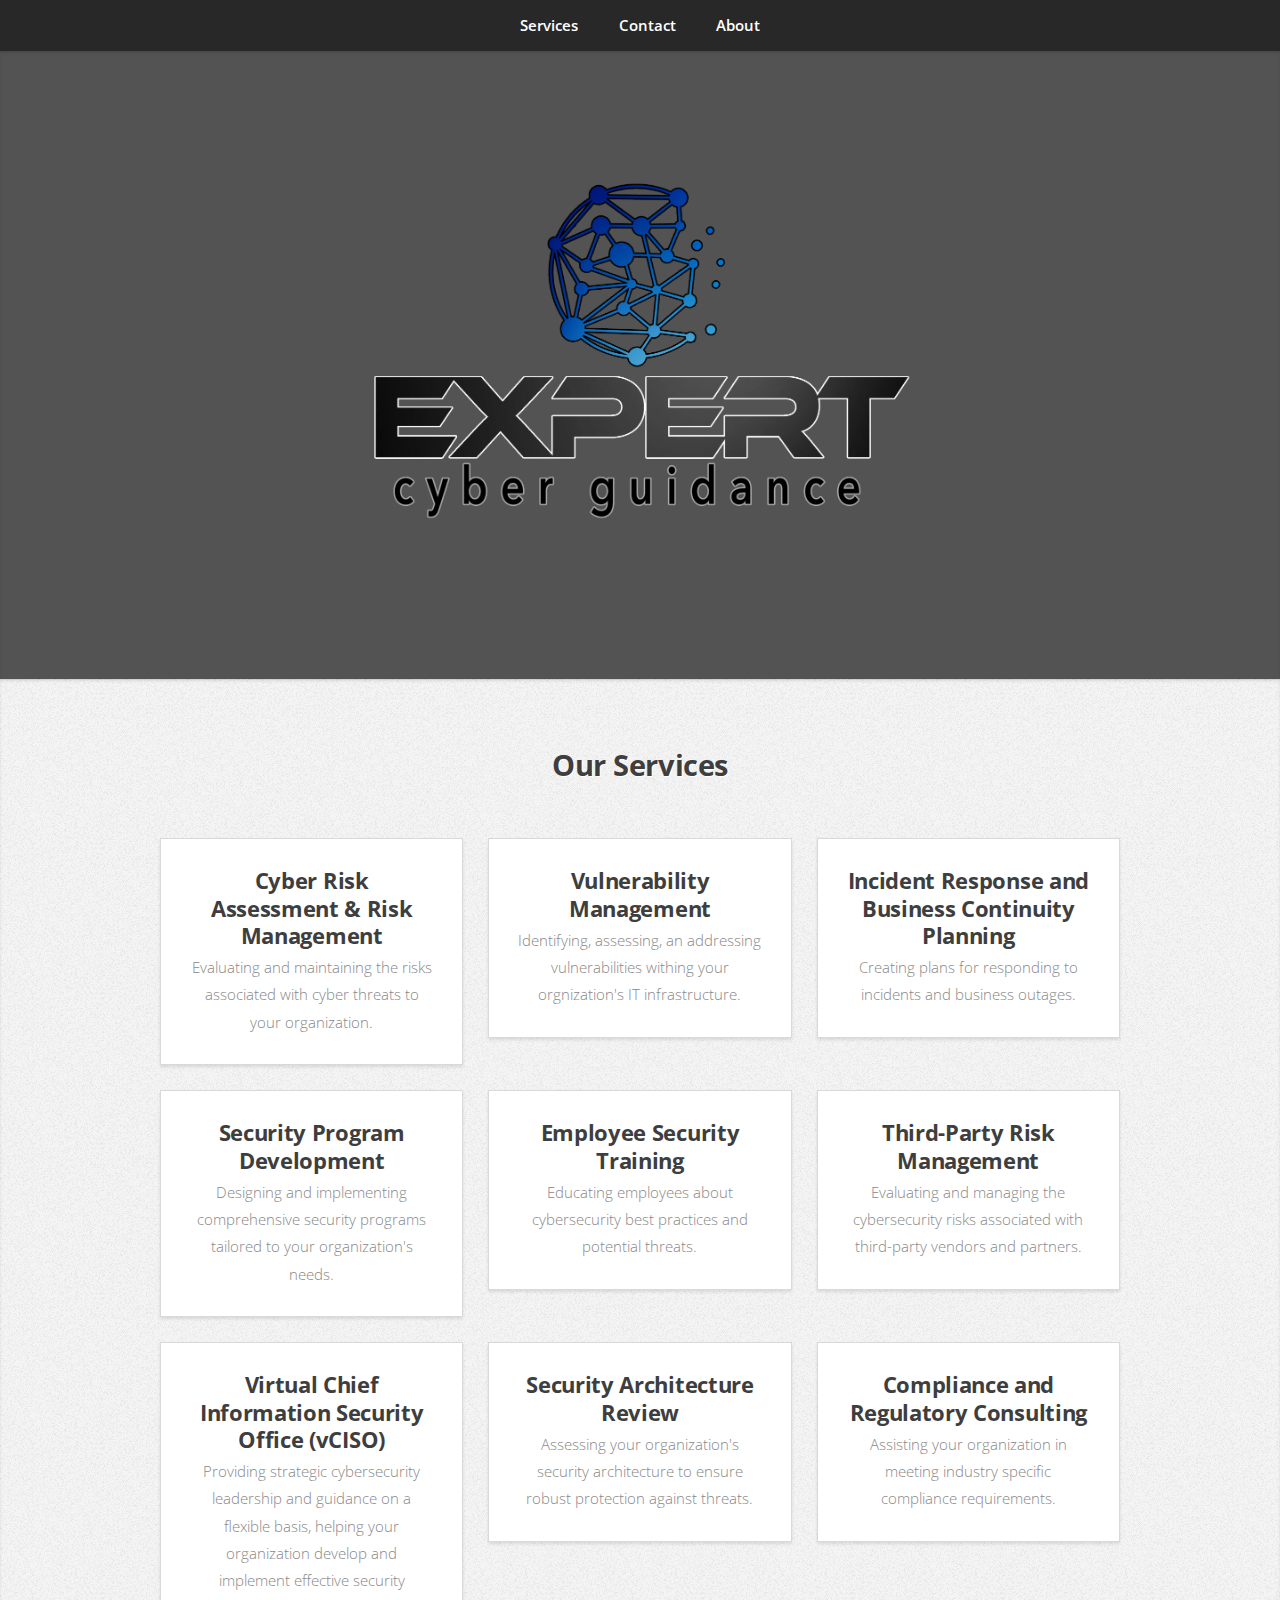
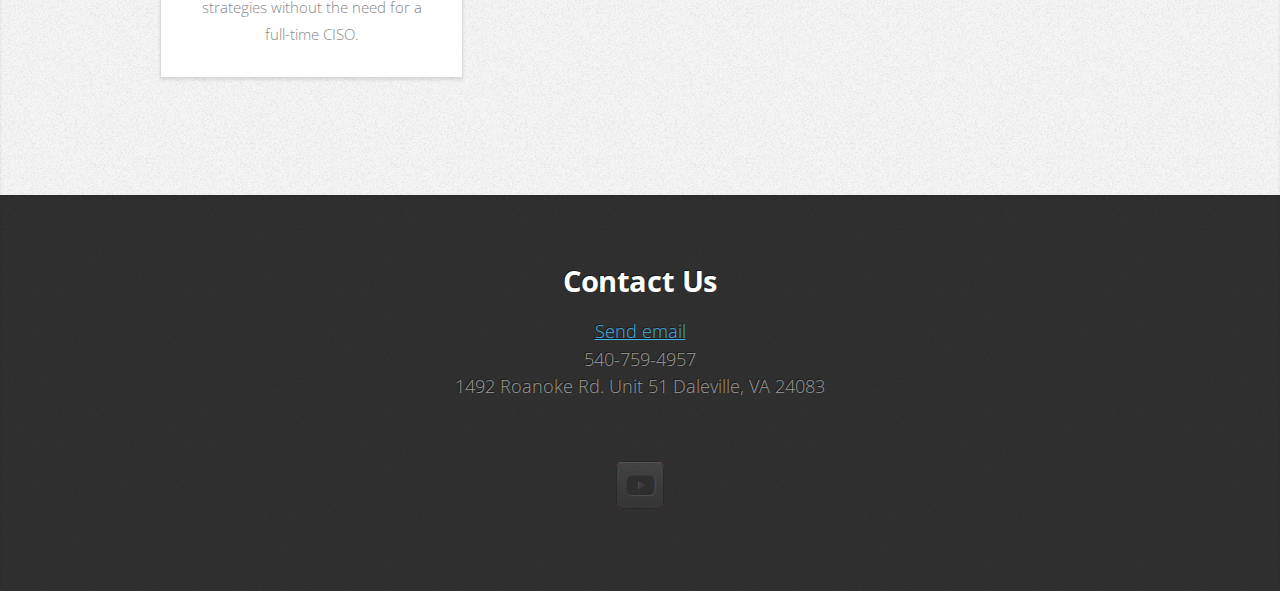
==== commit b6343d30: "Changed navigation so read "Services" & "About"" ====
--- a/index.html
+++ b/index.html
@@ -13,9 +13,9 @@
 
 			<nav id="nav">
 				<ul class="container">
-					<li><a href="#services">Portfolio</a></li>
+					<li><a href="#services">Services</a></li>
 					<li><a href="#contact">Contact</a></li>
-					<li><a href="about.html">About Us</a></li>
+					<li><a href="about.html">About</a></li>
 				</ul>
 			</nav>
 
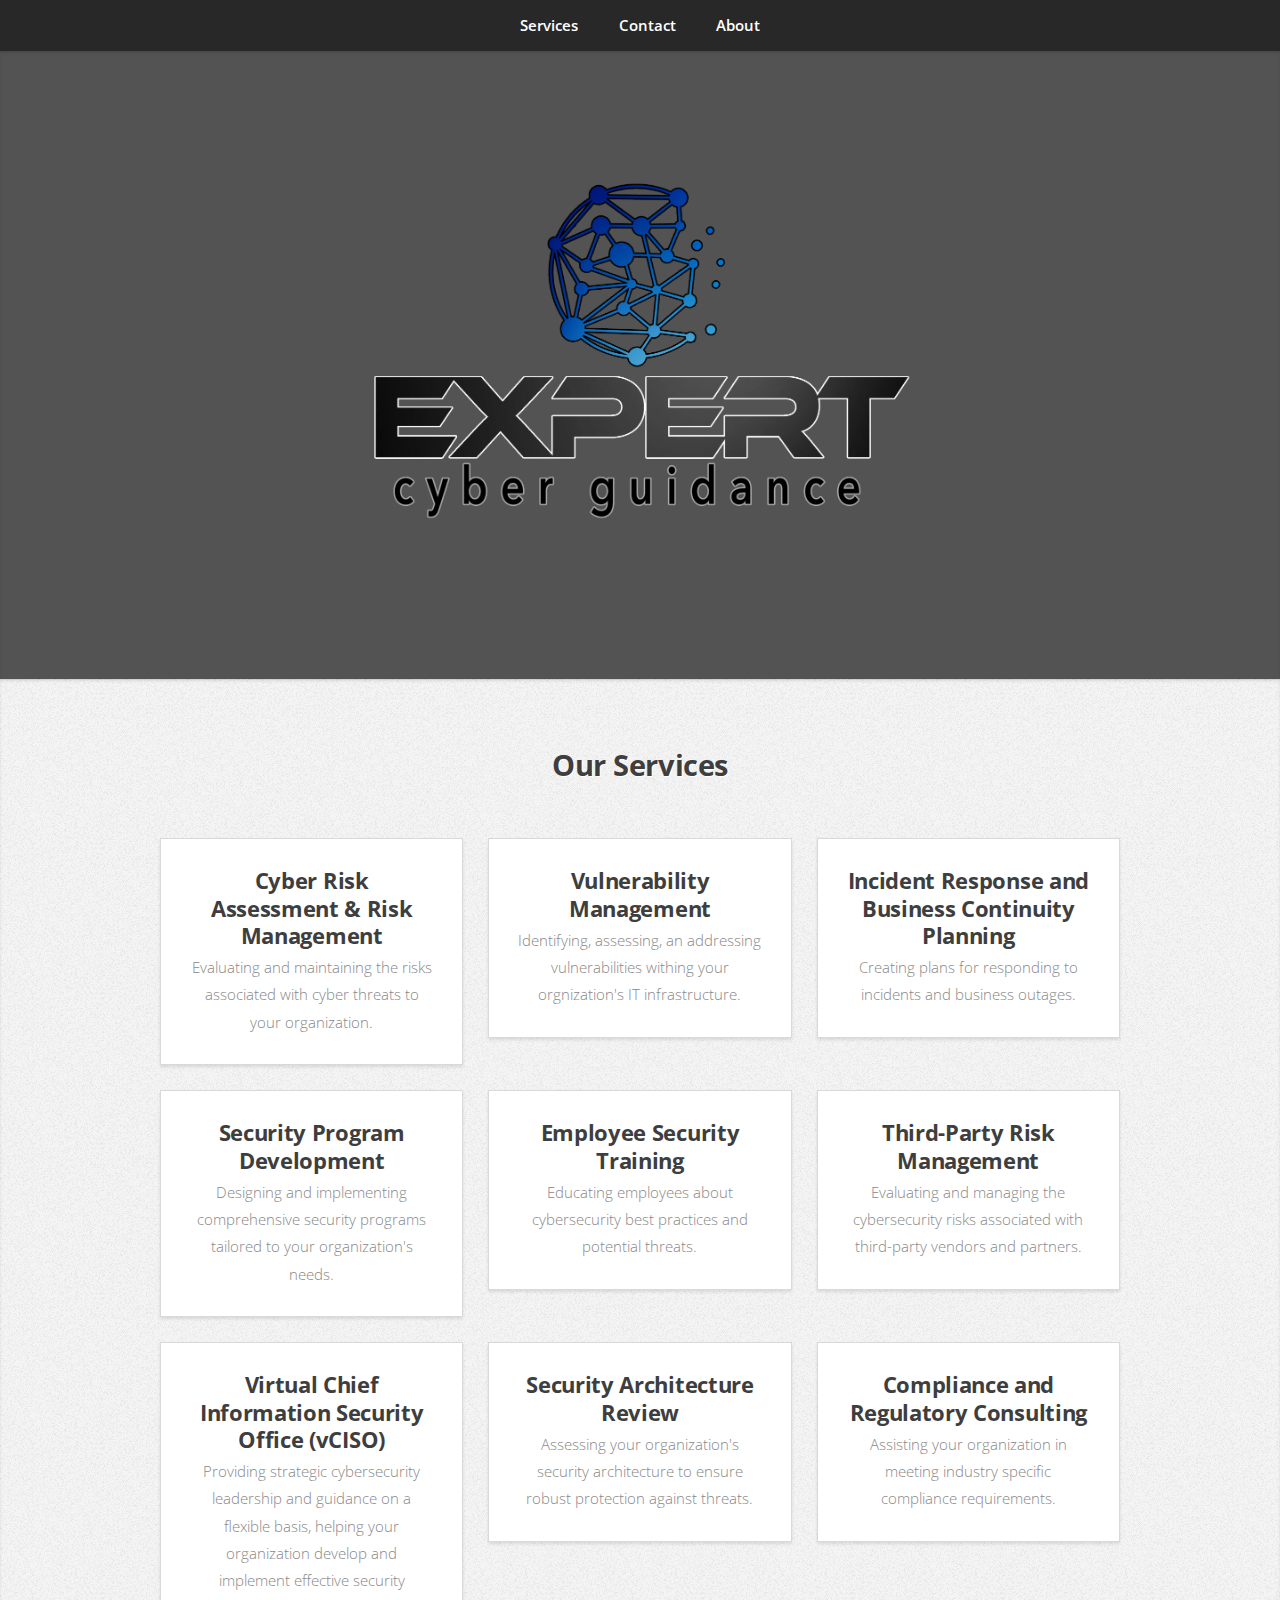
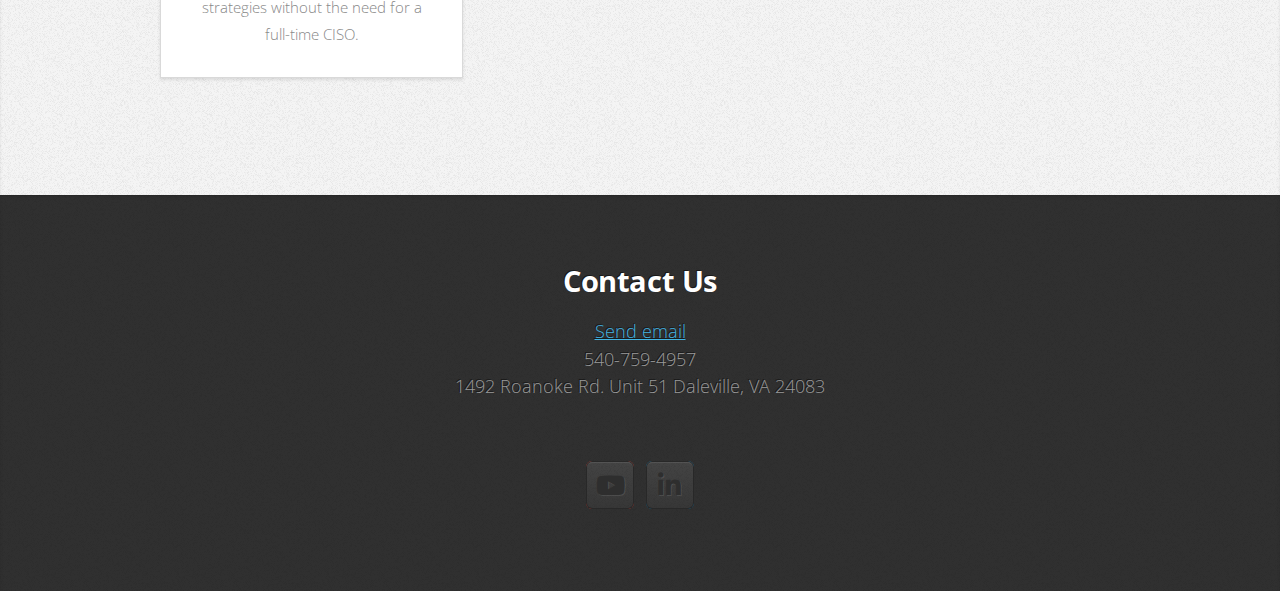
==== commit d7593685: "Added LinkedIn link & icon" ====
--- a/index.html
+++ b/index.html
@@ -127,9 +127,9 @@
 							<!--
 								<li><a href="#" class="icon brands fa-twitter"><span class="label">Twitter</span></a></li>
 								<li><a href="#" class="icon brands fa-facebook-f"><span class="label">Facebook</span></a></li>
-								<li><a href="#" class="icon brands fa-linkedin-in"><span class="label">LinkedIn</span></a></li>
 							-->
 								<li><a href="https://www.youtube.com/channel/UCfuzb3WgeQIlKe7DHvBgZ2g" class="icon brands fa-youtube"><span class="label">YouTube</span></a></li>
+								<li><a href="https://www.linkedin.com/company/expert-cyber-guidance/" class="icon brands fa-linkedin-in"><span class="label">LinkedIn</span></a></li>
 							</ul>
 
 						</div>
